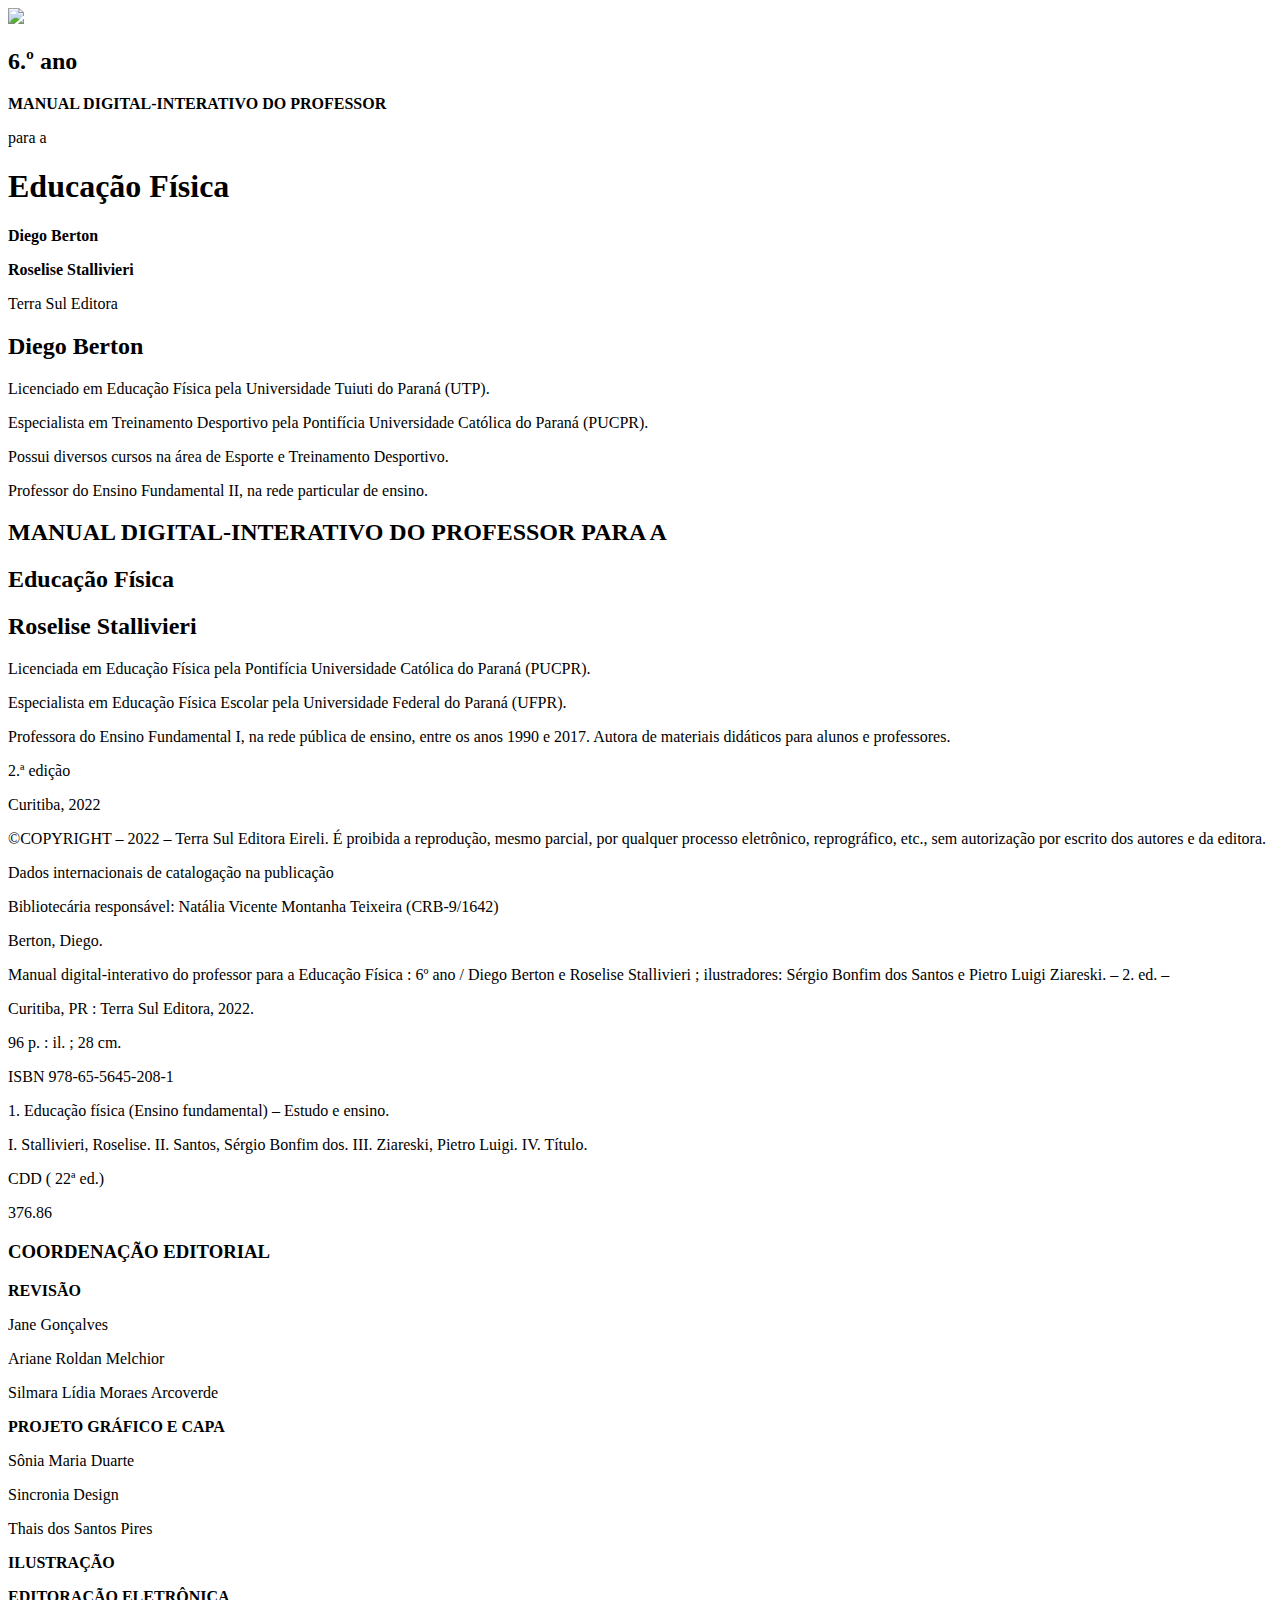
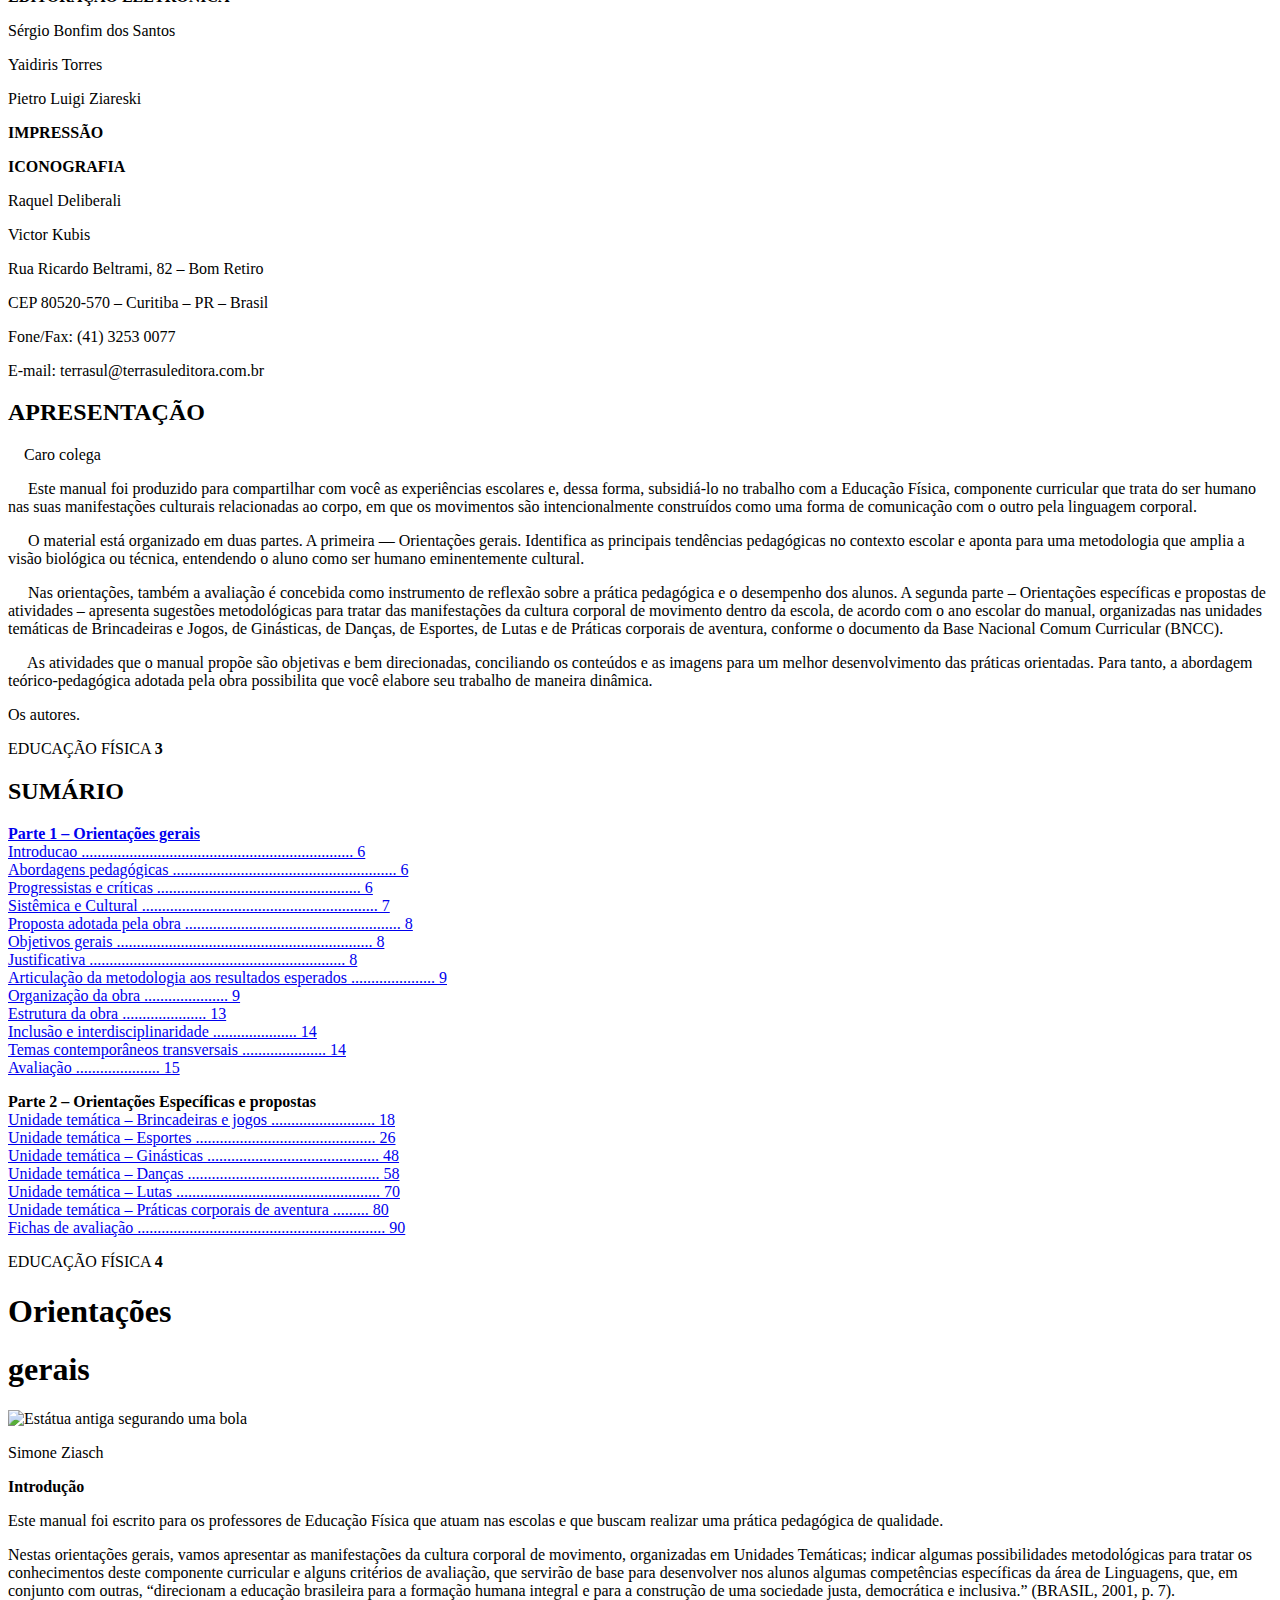
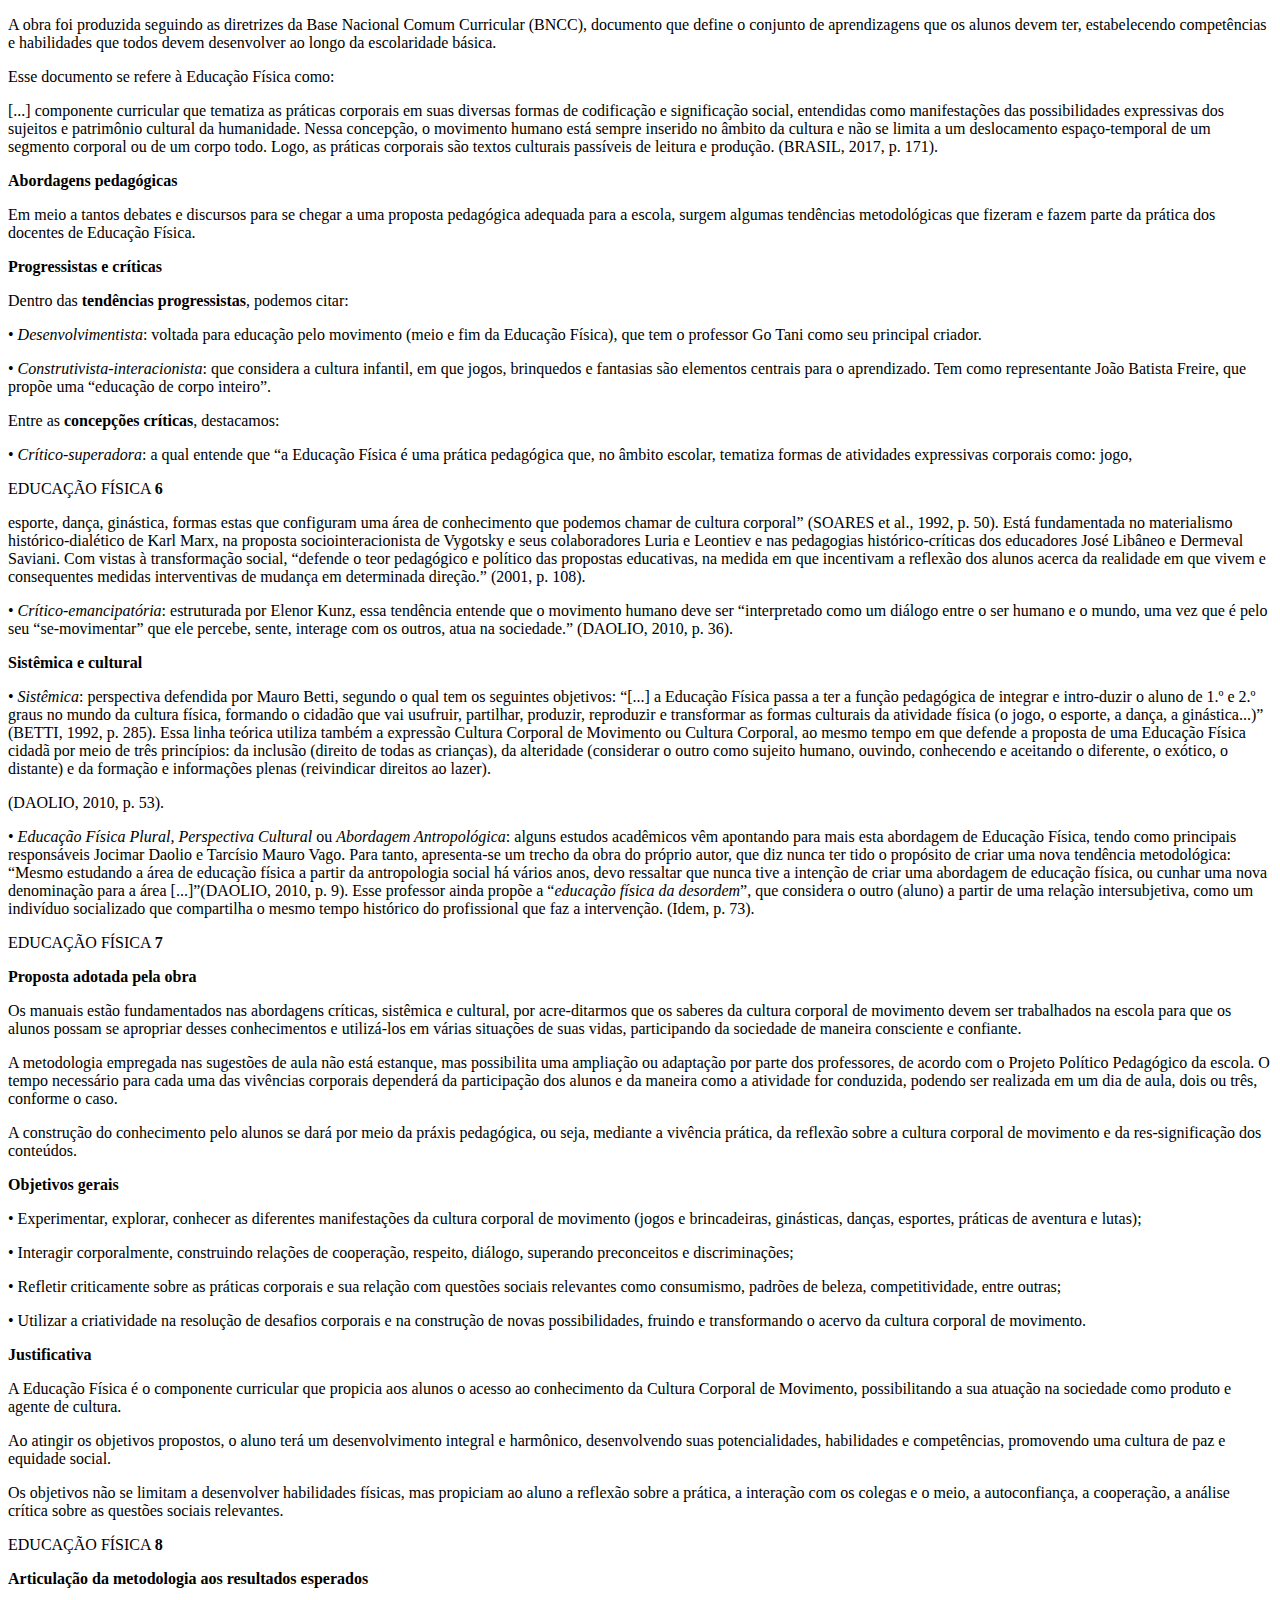
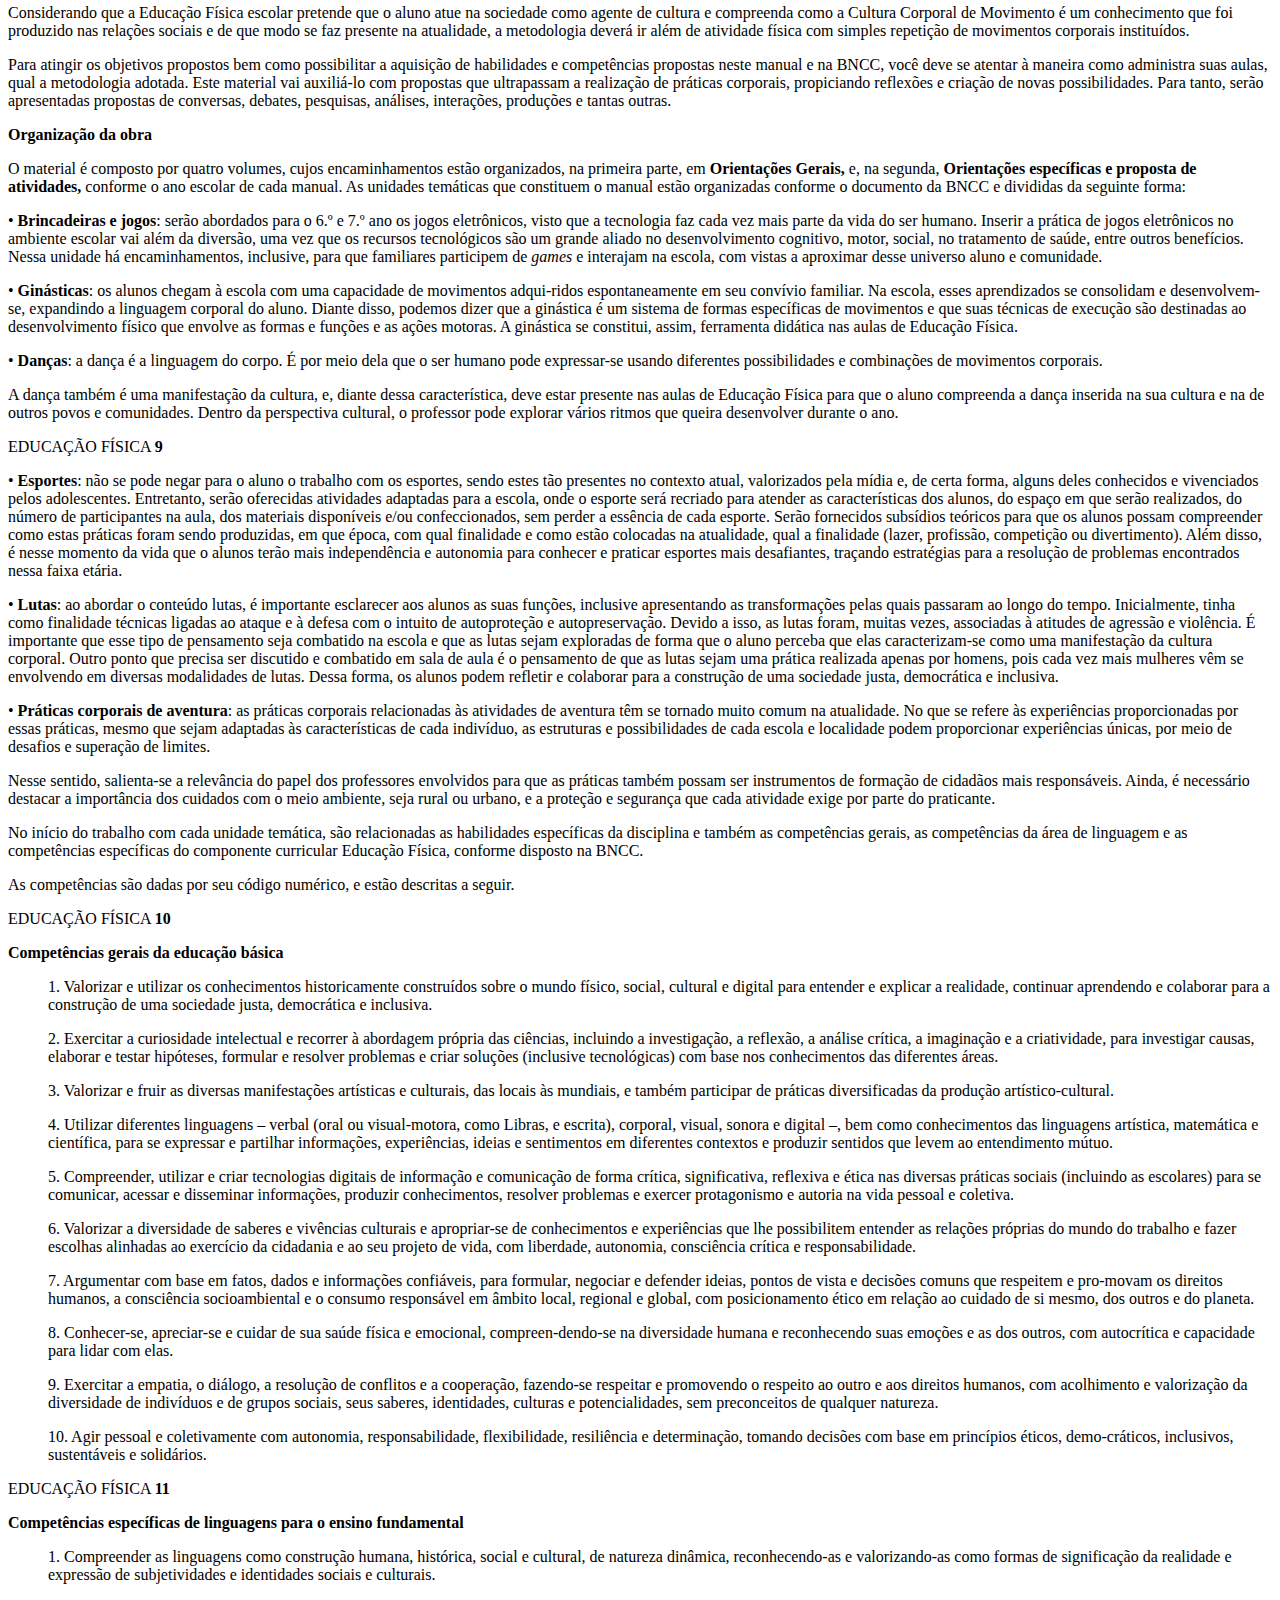
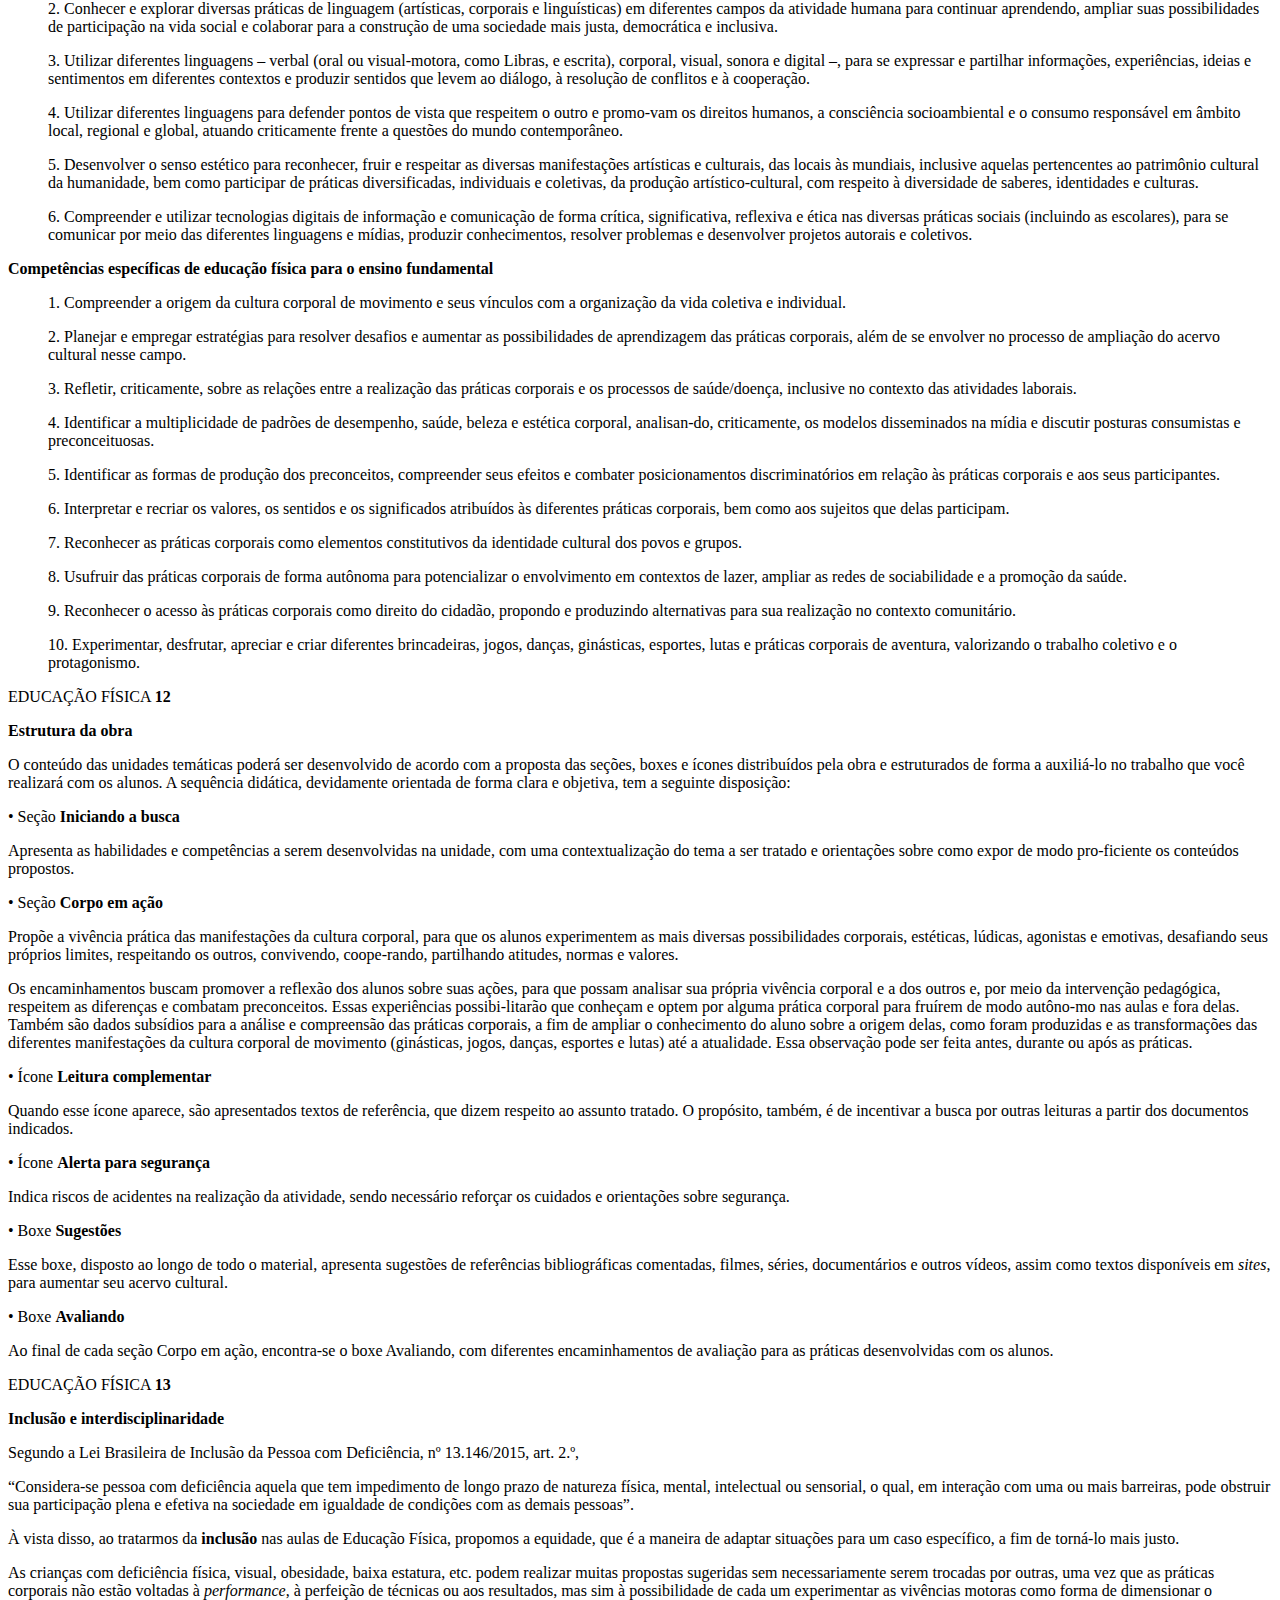
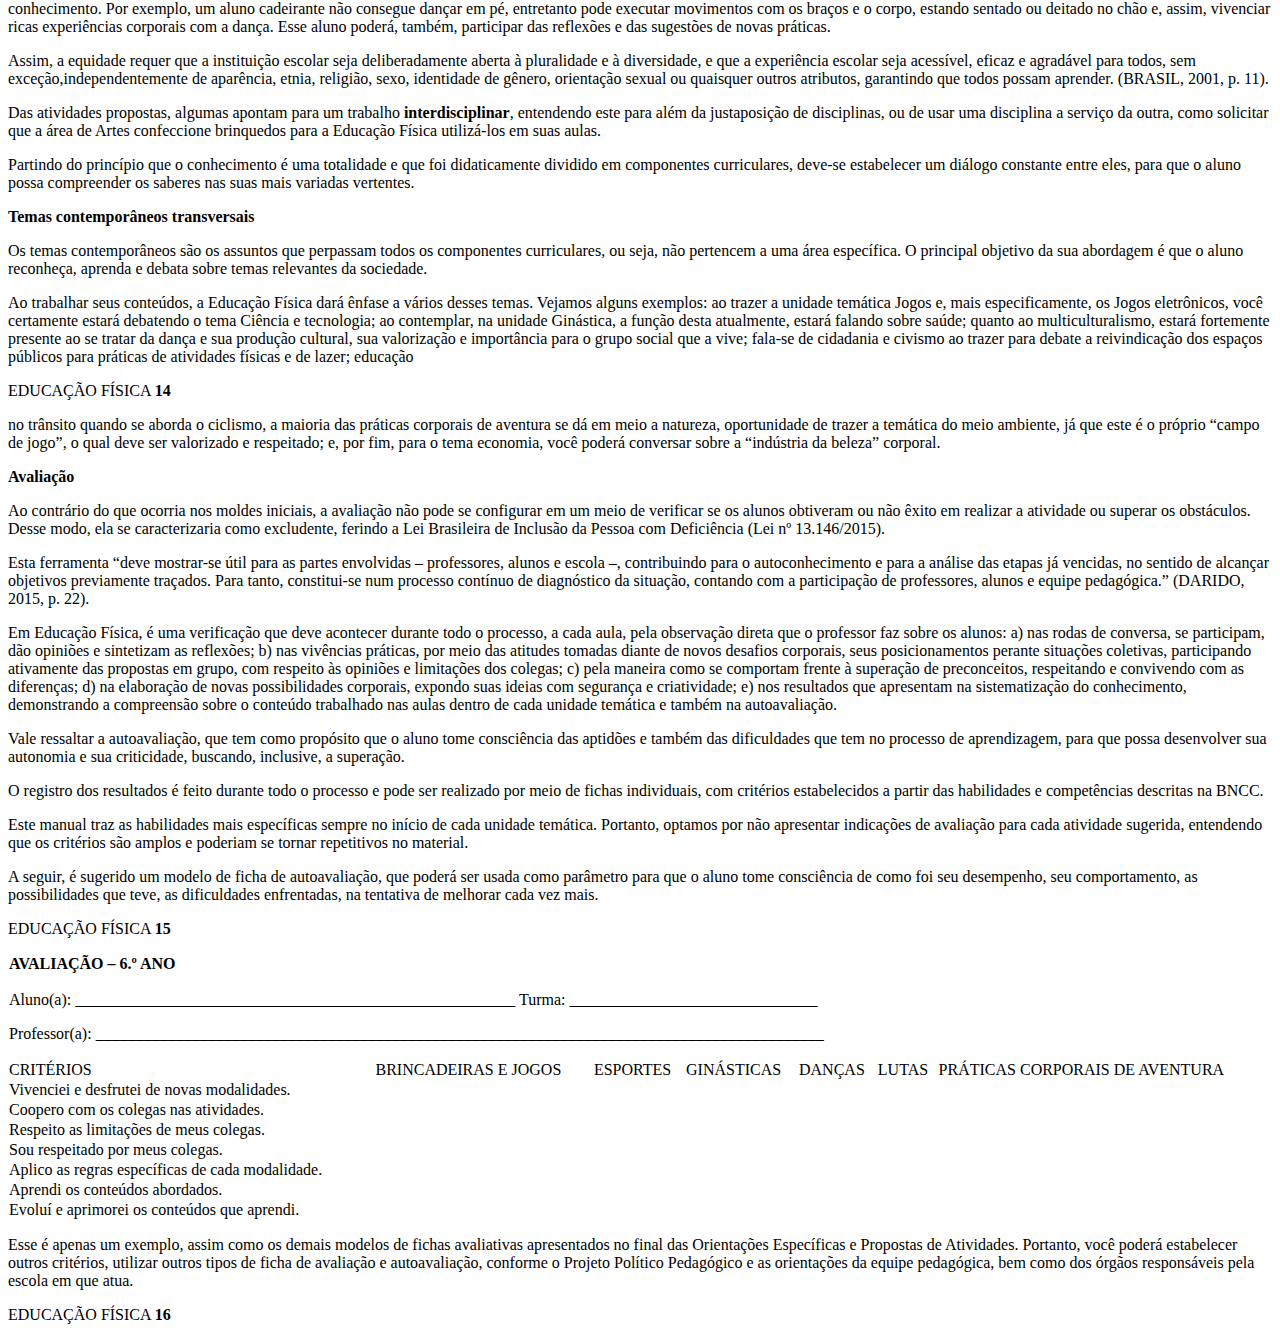
==== index.html @ bfa01793 "Initial commit" ====
<!DOCTYPE html>
<html>

<head>
  <meta charset="UTF-8" />
  <meta name="viewport" content="width=device-width, initial-scale=1.0" />
  <meta http-equiv="Content-Type" content="text/html;charset=utf-8" />
  <link href="../EducacaoFisica6Ano/resources/styles/style.css" rel="stylesheet" type="text/css" />
  <title>Manual do professor para a Educação Física - 6. ano</title>
</head>

<body>
  <main id="calibre_link-0" class="container">
    <section class="center page cover-background--blue">
      <img class="cover" src="../EducacaoFisica6Ano/cover.jpg">
      <h2 title="6.º, **ano**" class="calibre4 right">6.º ano</h2>
      <p class="calibre1">
        <b class="calibre3">MANUAL DIGITAL-INTERATIVO DO PROFESSOR</b>
      </p>
      <p class="calibre1">para a</p>
      <h1 class="calibre1">Educação Física</h1>
      <p class="calibre1"><b class="calibre3">Diego Berton</b></p>
      <p class="calibre1"><b class="calibre3">Roselise Stallivieri</b></p>
      <p class="calibre1">Terra Sul Editora</p>
    </section>
    <section class="center page 1">
      <h2 class="calibre1 title--blue">
        <b class="calibre3">Diego Berton</b>
      </h2>
      <p class="calibre1">
        Licenciado em Educação Física pela Universidade Tuiuti do Paraná
        (UTP).
      </p>
      <p class="calibre1">
        Especialista em Treinamento Desportivo pela Pontifícia Universidade
        Católica do Paraná (PUCPR).
      </p>
      <p class="calibre1">
        Possui diversos cursos na área de Esporte e Treinamento Desportivo.
      </p>
      <p class="calibre1">
        Professor do Ensino Fundamental II, na rede particular de ensino.
      </p>
      <h2 class="calibre1 title--blue">
        <b class="calibre3">MANUAL DIGITAL-INTERATIVO DO PROFESSOR PARA A</b>
      </h2>
      <h2 class="calibre1 title--blue">Educação Física</h2>
      <h2 class="calibre1 title--blue">
        <b class="calibre3">Roselise Stallivieri</b>
      </h2>
      <p class="calibre1">
        Licenciada em Educação Física pela Pontifícia Universidade Católica do
        Paraná (PUCPR).
      </p>
      <p class="calibre1">
        Especialista em Educação Física Escolar pela Universidade Federal do
        Paraná (UFPR).
      </p>
      <p class="calibre1">
        Professora do Ensino Fundamental I, na rede pública de ensino, entre
        os anos 1990 e 2017. Autora de materiais didáticos para alunos e
        professores.
      </p>
      <p class="calibre1">2.ª edição</p>
      <p class="calibre1">Curitiba, 2022</p>
    </section>
    <section class="page 2">
      <div class="center">
        <p class="calibre1">
          <a id="calibre_link-4"></a>©COPYRIGHT &ndash; 2022 &ndash; Terra Sul
          Editora Eireli. É proibida a reprodução, mesmo parcial, por qualquer
          processo eletrônico, reprográfico, etc., sem autorização por escrito
          dos autores e da editora.
        </p>
        <p class="calibre1">
          Dados internacionais de catalogação na publicação
        </p>
        <p class="calibre1">
          Bibliotecária responsável: Natália Vicente Montanha Teixeira
          (CRB-9/1642)
        </p>
      </div>
      <div class="box">
        <p>Berton, Diego.</p>
        <p class="calibre1">
          Manual digital-interativo do professor para a Educação Física : 6º
          ano / Diego Berton e Roselise Stallivieri ; ilustradores: Sérgio
          Bonfim dos Santos e Pietro Luigi Ziareski. &ndash; 2. ed. &ndash;
        </p>
        <p class="calibre1">Curitiba, PR : Terra Sul Editora, 2022.</p>
        <p class="calibre1">96 p. : il. ; 28 cm.</p>
        <p class="calibre1">ISBN 978-65-5645-208-1</p>
        <p class="calibre1">
          1. Educação física (Ensino fundamental) &ndash; Estudo e ensino.
        </p>
        <p class="calibre1">
          I. Stallivieri, Roselise. II. Santos, Sérgio Bonfim dos. III.
          Ziareski, Pietro Luigi. IV. Título.
        </p>
        <p class="calibre1">CDD ( 22ª ed.)</p>
        <p>376.86</p>
      </div>
      <h3 class="titulocaixa">
        <b class="calibre5">COORDENAÇÃO EDITORIAL</b>
      </h3>
      <p class="calibre1"><b class="calibre3">REVISÃO</b></p>
      <p class="calibre1">Jane Gonçalves</p>
      <p class="calibre1">Ariane Roldan Melchior</p>
      <p class="calibre1">Silmara Lídia Moraes Arcoverde</p>
      <p class="calibre1"><b class="calibre3">PROJETO GRÁFICO E CAPA</b></p>
      <p class="calibre1">Sônia Maria Duarte</p>
      <p class="calibre1">Sincronia Design</p>
      <p class="calibre1">Thais dos Santos Pires</p>
      <p class="calibre1"><b class="calibre3">ILUSTRAÇÃO</b></p>
      <p class="calibre1"><b class="calibre3">EDITORAÇÃO ELETRÔNICA</b></p>
      <p class="calibre1">Sérgio Bonfim dos Santos</p>
      <p class="calibre1">Yaidiris Torres</p>
      <p class="calibre1">Pietro Luigi Ziareski</p>
      <p class="calibre1"><b class="calibre3">IMPRESSÃO</b></p>
      <p class="calibre1"><b class="calibre3">ICONOGRAFIA</b></p>
      <p class="calibre1">Raquel Deliberali</p>
      <p class="calibre1">Victor Kubis</p>
      <p class="calibre1">Rua Ricardo Beltrami, 82 &ndash; Bom Retiro</p>
      <p class="calibre1">
        CEP 80520-570 &ndash; Curitiba &ndash; PR &ndash; Brasil
      </p>
      <p class="calibre1">Fone/Fax: (41) 3253 0077</p>
      <p class="calibre1">E-mail: terrasul@terrasuleditora.com.br</p>
    </section>
    <section class="page 3 justify">
      <h2 class="calibre1 title--brown">
        <b class="calibre3">APRESENTAÇÃO</b>
      </h2>
      <p class="calibre1">&emsp;Caro colega</p>
      <p class="calibre1">&emsp;
        Este manual foi produzido para compartilhar com você as experiências
        escolares e, dessa forma, subsidiá-lo no trabalho com a Educação
        Física, componente curricular que trata do ser humano nas suas
        manifestações culturais relacionadas ao corpo, em que os movimentos
        são intencionalmente construídos como uma forma de comunicação com o
        outro pela linguagem corporal.
      </p>
      <p class="calibre1">&emsp;
        O material está organizado em duas partes. A primeira — Orientações
        gerais. Identifica as principais tendências pedagógicas no contexto
        escolar e aponta para uma metodologia que amplia a visão biológica ou
        técnica, entendendo o aluno como ser humano eminentemente cultural.
      </p>
      <p class="calibre1">&emsp;
        Nas orientações, também a avaliação é concebida como instrumento de
        reflexão sobre a prática pedagógica e o desempenho dos alunos. A
        segunda parte &ndash; Orientações específicas e propostas de
        atividades &ndash; apresenta sugestões metodológicas para tratar das
        manifestações da cultura corporal de movimento dentro da escola, de
        acordo com o ano escolar do manual, organizadas nas unidades temáticas
        de Brincadeiras e Jogos, de Ginásticas, de Danças, de Esportes, de
        Lutas e de Práticas corporais de aventura, conforme o documento da
        Base Nacional Comum Curricular (BNCC).
      </p>
      <p class="calibre1">&emsp;
        As atividades que o manual propõe são objetivas e bem direcionadas,
        conciliando os conteúdos e as imagens para um melhor desenvolvimento
        das práticas orientadas. Para tanto, a abordagem teórico-pedagógica
        adotada pela obra possibilita que você elabore seu trabalho de maneira
        dinâmica.
      </p>
      <p class="calibre1 right">Os autores.</p>
      <p class="right">EDUCAÇÃO FÍSICA <b class="calibre3">3</b></p>
    </section>
    <section class="page 4 justify">

      <dl>
        <h2 class="calibre1 title--brown"><b class="calibre3">SUMÁRIO</b></h2>
        <dt>
          <b class="calibre3"> <a href="#orientacoesgerais">Parte 1 &ndash; Orientações gerais</a></b>
        </dt>
        <dt>
          <a class="calibre1 par" href="#introducao">Introducao
            .................................................................... 6</a>
        </dt>
        <dt>
          <a class="calibre1 par" href="#abordagens">Abordagens pedagógicas
            ........................................................ 6</a>
        </dt>
        <dt>
          <a class="calibre1 par" href="#progressistas">Progressistas e críticas
            ................................................... 6</a>
        </dt>
        <dt>
          <a class="calibre1 par" href="#sistemica">Sistêmica e Cultural
            ........................................................... 7</a>
        </dt>
        <dt>
          <a class="calibre1 par" href="#proposta">Proposta adotada pela obra
            ...................................................... 8</a>
        </dt>
        <dt>
          <a class="calibre1 par" href="#objetivos">Objetivos gerais
            ................................................................ 8 </a>
        </dt>
        <dt>
          <a class="calibre1 par" href="justificativa">Justificativa
            ................................................................ 8 </a>
        </dt>
        <dt>
          <a class="calibre1 par" href="#articulacao">Articulação da metodologia aos resultados esperados
            ..................... 9</a>
        </dt>
        <dt>
          <a class="calibre1 par" href="#organizacao">Organização da obra ..................... 9</a>
        </dt>
        <dt>
          <a class="calibre1 par" href="#estrutura">Estrutura da obra ..................... 13</a>
        </dt>
        <dt>
          <a class="calibre1 par" href="#inclusao">Inclusão e interdisciplinaridade ..................... 14</a>
        </dt>
        <dt>
          <a class="calibre1 par" href="#temas">Temas contemporâneos transversais ..................... 14</a>
        </dt>
        <dt>
          <a class="calibre1 par" href="#Avaliação">Avaliação ..................... 15</a>
        </dt>
      </dl>
      <dl>
        <b class="calibre3">Parte 2 &ndash; Orientações Específicas e propostas
        </b>
        <dt>
          <a class="calibre1 par" href="../EducacaoFisica6Ano/content/part2-0-brincadeiras.html">Unidade temática
            &ndash; Brincadeiras e jogos
            .......................... 18</a>
        </dt>
        <dt>
          <a class="calibre1 par" href="../EducacaoFisica6Ano/content/part2-1-esportes.html">Unidade temática &ndash;
            Esportes
            ............................................. 26</a>
        </dt>
        <dt>
          <a class="calibre1 par" href="../EducacaoFisica6Ano/content/part2-2-ginasticas.html">Unidade temática &ndash;
            Ginásticas
            ........................................... 48</a>
        </dt>
        <dt>
          <a class="calibre1 par" href="../EducacaoFisica6Ano/content/part2-3-dancas.html">Unidade temática &ndash;
            Danças
            ................................................ 58</a>
        </dt>
        <dt>
          <a class="calibre1 par" href="../EducacaoFisica6Ano/content/part2-4-lutas.html">Unidade temática &ndash; Lutas
            ................................................... 70</a>
        </dt>
        <dt>
          <a class="calibre1 par" href="../EducacaoFisica6Ano/content/part2-5-aventuras.html">Unidade temática &ndash;
            Práticas corporais de aventura ......... 80</a>
        </dt>
        <dt>
          <a class="calibre1 par" href="../EducacaoFisica6Ano/content/part2-6-avaliacao.html">Fichas de avaliação
            .............................................................. 90</a>
        </dt>
      </dl>

      <p class="calibre1 right">EDUCAÇÃO FÍSICA <b class="calibre3">4</b></p>
    </section>
    <section class="page 5 center" id="orientacoesgerais">
      <h1 class="calibre1"><b class="calibre3">Orientações</b></h1>
      <h1 class="calibre1"><b class="calibre3">gerais</b></h1>
      <p class="calibre1">
        <img src="../EducacaoFisica6Ano/resources/images/000153.png" alt="Estátua antiga segurando uma bola"
          class="calibre2" />
      </p>
      <p class="calibre1">Simone Ziasch</p>
    </section>
    <section class="page 6">
      <p class="calibre4 title--brown--gradient">
        <b class="calibre3" id="introducao">Introdução</b>
      </p>
      <p class="calibre1">
        Este manual foi escrito para os professores de Educação Física que
        atuam nas escolas e que buscam realizar uma prática pedagógica de
        qualidade.
      </p>
      <p class="calibre1">
        Nestas orientações gerais, vamos apresentar as manifestações da
        cultura corporal de movimento, organizadas em Unidades Temáticas;
        indicar algumas possibilidades metodológicas para tratar os
        conhecimentos deste componente curricular e alguns critérios de
        avaliação, que servirão de base para desenvolver nos alunos algumas
        competências específicas da área de Linguagens, que, em conjunto com
        outras, “direcionam a educação brasileira para a formação humana
        integral e para a construção de uma sociedade justa, democrática e
        inclusiva.” (BRASIL, 2001, p. 7).
      </p>
      <p class="calibre1">
        A obra foi produzida seguindo as diretrizes da<b class="calibre3"> </b>Base Nacional Comum Curricular (BNCC),
        documento que define o
        conjunto de aprendizagens que os alunos devem ter, estabelecendo
        competências e habilidades que todos devem desenvolver ao longo da
        escolaridade básica.
      </p>
      <p class="calibre1">Esse documento se refere à Educação Física como:</p>
      <p class="calibre1">
        [...] componente curricular que tematiza as práticas corporais em suas
        diversas formas de codificação e significação social, entendidas como
        manifestações das possibilidades expressivas dos sujeitos e patrimônio
        cultural da humanidade. Nessa concepção, o movimento humano está
        sempre inserido no âmbito da cultura e não se limita a um deslocamento
        espaço-temporal de um segmento corporal ou de um corpo todo. Logo, as
        práticas corporais são textos culturais passíveis de leitura e
        produção. (BRASIL, 2017, p. 171).
      </p>
    </section>
    <section id="abordagens">
      <p class="calibre4 title--brown--gradient">
        <b class="calibre3">Abordagens pedagógicas</b>
      </p>
      <p class="calibre1">
        Em meio a tantos debates e discursos para se chegar a uma proposta
        pedagógica adequada para a escola, surgem algumas tendências
        metodológicas que fizeram e fazem parte da prática dos docentes de
        Educação Física.
      </p>
      <p class="calibre1 title--brown">
        <b class="calibre3" id="progrssistas">Progressistas e críticas</b>
      </p>
      <p class="calibre1">
        Dentro das <b class="calibre3">tendências</b>
        <b class="calibre3">progressistas</b>, podemos citar:
      </p>
      <p class="calibre1"><b class="calibre3"> </b></p>
      <p class="calibre1">
        • <i class="italico">Desenvolvimentista</i>: voltada para educação
        pelo movimento (meio e fim da Educação Física), que tem o professor Go
        Tani como seu principal criador.
      </p>
      <p class="calibre1"><b class="calibre3"> </b></p>
      <p class="calibre1">
        • <i class="italico">Construtivista-interacionista</i>: que considera
        a cultura infantil, em que jogos, brinquedos e fantasias são elementos
        centrais para o aprendizado. Tem como representante João Batista
        Freire, que propõe uma “educação de corpo inteiro”.
      </p>
      <p class="calibre1">
        Entre as <b class="calibre3">concepções críticas</b>, destacamos:
      </p>
      <p class="calibre1"><b class="calibre3"> </b></p>
      <p class="calibre1">
        • <i class="italico">Crítico-superadora</i>: a qual entende que “a
        Educação Física é uma prática pedagógica que, no âmbito escolar,
        tematiza formas de atividades expressivas corporais como: jogo,
      </p>
      <p class="calibre1 right">EDUCAÇÃO FÍSICA <b class="calibre3">6</b></p>
    </section>
    <section class="page 7">
      <p class="calibre1">
        esporte, dança, ginástica, formas estas que configuram uma área de
        conhecimento que podemos chamar de cultura corporal” (SOARES et al.,
        1992, p. 50). Está fundamentada no materialismo histórico-dialético de
        Karl Marx, na proposta sociointeracionista de Vygotsky e seus
        colaboradores Luria e Leontiev e nas pedagogias histórico-críticas dos
        educadores José Libâneo e Dermeval Saviani. Com vistas à transformação
        social, “defende o teor pedagógico e político das propostas educativas, na
        medida em que incentivam a reflexão dos alunos acerca da realidade em
        que vivem e consequentes medidas interventivas de mudança em
        determinada direção.” (2001, p. 108).
      </p>
      <p class="calibre1"><b class="calibre3"> </b></p>
      <p class="calibre1">
        • <i class="italico">Crítico-emancipatória</i>: estruturada por
        Elenor Kunz, essa tendência entende que o movimento humano deve ser
        “interpretado como um diálogo entre o ser humano e o mundo, uma vez
        que é pelo seu “se-movimentar” que ele percebe, sente, interage com os
        outros, atua na sociedade.” (DAOLIO, 2010, p. 36).
      </p>
      <p class="calibre1 title--brown" id="sistemica">
        <b class="calibre3">Sistêmica e cultural</b>
      </p>
      <p class="calibre1">
        • <i class="italico">Sistêmica</i>: perspectiva defendida por Mauro
        Betti, segundo o qual tem os seguintes objetivos: “[...] a Educação
        Física passa a ter a função pedagógica de integrar e intro-duzir o
        aluno de 1.º e 2.º graus no mundo da cultura física, formando o
        cidadão que vai usufruir, partilhar, produzir, reproduzir e
        transformar as formas culturais da atividade física (o jogo, o
        esporte, a dança, a ginástica...)” (BETTI, 1992, p. 285). Essa linha
        teórica utiliza também a expressão Cultura Corporal de Movimento ou
        Cultura Corporal, ao mesmo tempo em que defende a proposta de uma
        Educação Física cidadã por meio de três princípios: da inclusão
        (direito de todas as crianças), da alteridade (considerar o outro como
        sujeito humano, ouvindo, conhecendo e aceitando o diferente, o
        exótico, o distante) e da formação e informações plenas (reivindicar
        direitos ao lazer).
      </p>
      <p class="calibre1">(DAOLIO, 2010, p. 53).</p>
      <p class="calibre1"><b class="calibre3"> </b></p>
      <p class="calibre1">
        •
        <i class="italico">Educação Física Plural, Perspectiva Cultural</i>
        ou <i class="italico">Abordagem Antropológica</i>: alguns estudos
        acadêmicos vêm apontando para mais esta abordagem de Educação Física,
        tendo como principais responsáveis Jocimar Daolio e Tarcísio Mauro
        Vago. Para tanto, apresenta-se um trecho da obra do próprio autor, que
        diz nunca ter tido o propósito de criar uma nova tendência
        metodológica: “Mesmo estudando a área de educação física a partir da
        antropologia social há vários anos, devo ressaltar que nunca tive a
        intenção de criar uma abordagem de educação física, ou cunhar uma nova
        denominação para a área [...]”(DAOLIO, 2010, p. 9). Esse professor
        ainda propõe a “<i class="italico">educação física da</i>
        <i class="italico">desordem</i>”, que considera o outro (aluno) a
        partir de uma relação intersubjetiva, como um indivíduo socializado
        que compartilha o mesmo tempo histórico do profissional que faz a
        intervenção. (Idem, p. 73).
      </p>
      <p class="calibre1 right">EDUCAÇÃO FÍSICA <b class="calibre3">7</b></p>
    </section>
    <section class="page 8" id="proposta">
      <p class="calibre1">
        <b class="calibre4 title--brown--gradient">Proposta adotada pela obra</b>
      </p>
      <p class="calibre1">
        Os manuais estão fundamentados nas abordagens críticas, sistêmica e
        cultural, por acre-ditarmos que os saberes da cultura corporal de
        movimento devem ser trabalhados na escola para que os alunos possam se
        apropriar desses conhecimentos e utilizá-los em várias situações de
        suas vidas, participando da sociedade de maneira consciente e
        confiante.
      </p>
      <p class="calibre1">
        A metodologia empregada nas sugestões de aula não está estanque, mas
        possibilita uma ampliação ou adaptação por parte dos professores, de
        acordo com o Projeto Político Pedagógico da escola. O tempo necessário
        para cada uma das vivências corporais dependerá da participação dos
        alunos e da maneira como a atividade for conduzida, podendo ser
        realizada em um dia de aula, dois ou três, conforme o caso.
      </p>
      <p class="calibre1">
        A construção do conhecimento pelo alunos se dará por meio da práxis
        pedagógica, ou seja, mediante a vivência prática, da reflexão sobre a
        cultura corporal de movimento e da res-significação dos conteúdos.
      </p>
      <p class="calibre4 title--brown--gradient" id="propostas">
        <b class="calibre3">Objetivos gerais</b>
      </p>
      <p class="calibre1"><b class="calibre3"> </b></p>
      <p class="calibre1">
        • Experimentar, explorar, conhecer as diferentes manifestações da
        cultura corporal de movimento (jogos e brincadeiras, ginásticas,
        danças, esportes, práticas de aventura e lutas);
      </p>
      <p class="calibre1">
        • Interagir corporalmente, construindo relações de cooperação,
        respeito, diálogo, superando preconceitos e discriminações;
      </p>
      <p class="calibre1">
        • Refletir criticamente sobre as práticas corporais e sua relação com
        questões sociais relevantes como consumismo, padrões de beleza,
        competitividade, entre outras;
      </p>
      <p class="calibre1">
        • Utilizar a criatividade na resolução de desafios corporais e na
        construção de novas possibilidades, fruindo e transformando o acervo
        da cultura corporal de movimento.
      </p>
      <p class="calibre4 title--brown--gradient" id="justificativa">
        <b class="calibre3">Justificativa</b>
      </p>
      <p class="calibre1">
        A Educação Física é o componente curricular que propicia aos alunos o
        acesso ao conhecimento da Cultura Corporal de Movimento,
        possibilitando a sua atuação na sociedade como produto e agente de
        cultura.
      </p>
      <p class="calibre1">
        Ao atingir os objetivos propostos, o aluno terá um desenvolvimento
        integral e harmônico, desenvolvendo suas potencialidades, habilidades
        e competências, promovendo uma cultura de paz e equidade social.
      </p>
      <p class="calibre1">
        Os objetivos não se limitam a desenvolver habilidades físicas, mas
        propiciam ao aluno a reflexão sobre a prática, a interação com os
        colegas e o meio, a autoconfiança, a cooperação, a análise crítica
        sobre as questões sociais relevantes.
      </p>
      <p class="calibre1 right">EDUCAÇÃO FÍSICA <b class="calibre3">8</b></p>
    </section>
    <section class="page 9" id="articulacao">
      <p class="calibre4 title--brown--gradient">
        <b class="calibre3">
          Articulação da metodologia aos resultados esperados</b>
      </p>
      <p class="calibre1">
        Considerando que a Educação Física escolar pretende que o aluno atue
        na sociedade como agente de cultura e compreenda como a Cultura
        Corporal de Movimento é um conhecimento que foi produzido nas relações
        sociais e de que modo se faz presente na atualidade, a metodologia
        deverá ir além de atividade física com simples repetição de movimentos
        corporais instituídos.
      </p>
      <p class="calibre1">
        Para atingir os objetivos propostos bem como possibilitar a aquisição
        de habilidades e competências propostas neste manual e na BNCC, você
        deve se atentar à maneira como administra suas aulas, qual a
        metodologia adotada. Este material vai auxiliá-lo com propostas que
        ultrapassam a realização de práticas corporais, propiciando reflexões
        e criação de novas possibilidades. Para tanto, serão apresentadas
        propostas de conversas, debates, pesquisas, análises, interações,
        produções e tantas outras.
      </p>
      <p class="calibre4 title--brown--gradient" id="organizacao">
        <b class="calibre3">Organização da obra</b>
      </p>
      <p class="calibre1">
        O material é composto por quatro volumes, cujos encaminhamentos estão
        organizados, na primeira parte, em
        <b class="calibre3">Orientações Gerais, </b>e, na segunda,
        <b class="calibre3">Orientações específicas e proposta</b>
        <b class="calibre3">de atividades, </b>conforme o ano escolar de cada
        manual. As unidades temáticas que constituem o manual estão
        organizadas conforme o documento da BNCC e divididas da seguinte
        forma:
      </p>
      <p class="calibre1"><b class="calibre3"> </b></p>
      <p class="calibre1">
        • <b class="calibre3">Brincadeiras e jogos</b>: serão abordados para o
        6.º e 7.º ano os jogos eletrônicos, visto que a tecnologia faz cada
        vez mais parte da vida do ser humano. Inserir a prática de jogos
        eletrônicos no ambiente escolar vai além da diversão, uma vez que os
        recursos tecnológicos são um grande aliado no desenvolvimento
        cognitivo, motor, social, no tratamento de saúde, entre outros
        benefícios. Nessa unidade há encaminhamentos, inclusive, para que
        familiares participem de <i class="italico">games</i> e interajam na
        escola, com vistas a aproximar desse universo aluno e comunidade.
      </p>
      <p class="calibre1"><b class="calibre3"> </b></p>
      <p class="calibre1">
        • <b class="calibre3">Ginásticas</b>: os alunos chegam à escola com
        uma capacidade de movimentos adqui-ridos espontaneamente em seu
        convívio familiar. Na escola, esses aprendizados se consolidam e
        desenvolvem-se, expandindo a linguagem corporal do aluno. Diante
        disso, podemos dizer que a ginástica é um sistema de formas
        específicas de movimentos e que suas técnicas de execução são
        destinadas ao desenvolvimento físico que envolve as formas e funções e
        as ações motoras. A ginástica se constitui, assim, ferramenta didática
        nas aulas de Educação Física.
      </p>
      <p class="calibre1"><b class="calibre3"> </b></p>
      <p class="calibre1">
        • <b class="calibre3">Danças</b>: a dança é a linguagem do corpo. É
        por meio dela que o ser humano pode expressar-se usando diferentes
        possibilidades e combinações de movimentos corporais.
      </p>
      <p class="calibre1">
        A dança também é uma manifestação da cultura, e, diante dessa
        característica, deve estar presente nas aulas de Educação Física para
        que o aluno compreenda a dança inserida na sua cultura e na de outros
        povos e comunidades. Dentro da perspectiva cultural, o professor pode
        explorar vários ritmos que queira desenvolver durante o ano.
      </p>
      <p class="calibre1 right">EDUCAÇÃO FÍSICA <b class="calibre3">9</b></p>
    </section>
    <section class="page 10">
      <p class="calibre1">
        • <b class="calibre3">Esportes</b>: não se pode negar para o aluno o
        trabalho com os esportes, sendo estes tão presentes no contexto atual,
        valorizados pela mídia e, de certa forma, alguns deles conhecidos e
        vivenciados pelos adolescentes. Entretanto, serão oferecidas
        atividades adaptadas para a escola, onde o esporte será recriado para
        atender as características dos alunos, do espaço em que serão
        realizados, do número de participantes na aula, dos materiais
        disponíveis e/ou confeccionados, sem perder a essência de cada
        esporte. Serão fornecidos subsídios teóricos para que os alunos possam
        compreender como estas práticas foram sendo produzidas, em que época,
        com qual finalidade e como estão colocadas na atualidade, qual a
        finalidade (lazer, profissão, competição ou divertimento). Além disso,
        é nesse momento da vida que o alunos terão mais independência e
        autonomia para conhecer e praticar esportes mais desafiantes, traçando
        estratégias para a resolução de problemas encontrados nessa faixa
        etária.
      </p>
      <p class="calibre1"><b class="calibre3"> </b></p>
      <p class="calibre1">
        • <b class="calibre3">Lutas</b>: ao abordar o conteúdo lutas, é
        importante esclarecer aos alunos as suas funções, inclusive
        apresentando as transformações pelas quais passaram ao longo do tempo.
        Inicialmente, tinha como finalidade técnicas ligadas ao ataque e à
        defesa com o intuito de autoproteção e autopreservação. Devido a isso,
        as lutas foram, muitas vezes, associadas à atitudes de agressão e
        violência. É importante que esse tipo de pensamento seja combatido na
        escola e que as lutas sejam exploradas de forma que o aluno perceba
        que elas caracterizam-se como uma manifestação da cultura corporal.
        Outro ponto que precisa ser discutido e combatido em sala de aula é o
        pensamento de que as lutas sejam uma prática realizada apenas por
        homens, pois cada vez mais mulheres vêm se envolvendo em diversas
        modalidades de lutas. Dessa forma, os alunos podem refletir e
        colaborar para a construção de uma sociedade justa, democrática e
        inclusiva.
      </p>
      <p class="calibre1"><b class="calibre3"> </b></p>
      <p class="calibre1">
        • <b class="calibre3">Práticas corporais de aventura</b>: as práticas
        corporais relacionadas às atividades de aventura têm se tornado muito
        comum na atualidade. No que se refere às experiências proporcionadas
        por essas práticas, mesmo que sejam adaptadas às características de
        cada indivíduo, as estruturas e possibilidades de cada escola e
        localidade podem proporcionar experiências únicas, por meio de
        desafios e superação de limites.
      </p>
      <p class="calibre1">
        Nesse sentido, salienta-se a relevância do papel dos professores
        envolvidos para que as práticas também possam ser instrumentos de
        formação de cidadãos mais responsáveis. Ainda, é necessário destacar a
        importância dos cuidados com o meio ambiente, seja rural ou urbano, e
        a proteção e segurança que cada atividade exige por parte do
        praticante.
      </p>
      <p class="calibre1">
        No início do trabalho com cada unidade temática, são relacionadas as
        habilidades específicas da disciplina e também as competências gerais,
        as competências da área de linguagem e as competências específicas do
        componente curricular Educação Física, conforme disposto na BNCC.
      </p>
      <p class="calibre1">
        As competências são dadas por seu código numérico, e estão descritas a
        seguir.
      </p>
      <p class="calibre1 right">EDUCAÇÃO FÍSICA <b class="calibre3">10</b></p>
    </section>
    <section class="page 11">
      <div class="background--blue">
        <p class="calibre1 title--blue" id="competencias">
          <b class="calibre3">Competências gerais da educação básica</b>
        </p>
        <ol>
          <p class="calibre1">
            1. Valorizar e utilizar os conhecimentos historicamente
            construídos sobre o mundo físico, social, cultural e digital para
            entender e explicar a realidade, continuar aprendendo e colaborar
            para a construção de uma sociedade justa, democrática e inclusiva.
          </p>
          <p class="calibre1">
            2. Exercitar a curiosidade intelectual e recorrer à abordagem
            própria das ciências, incluindo a investigação, a reflexão, a
            análise crítica, a imaginação e a criatividade, para investigar
            causas, elaborar e testar hipóteses, formular e resolver problemas
            e criar soluções (inclusive tecnológicas) com base nos
            conhecimentos das diferentes áreas.
          </p>
          <p class="calibre1">
            3. Valorizar e fruir as diversas manifestações artísticas e
            culturais, das locais às mundiais, e também participar de práticas
            diversificadas da produção artístico-cultural.
          </p>
          <p class="calibre1">
            4. Utilizar diferentes linguagens &ndash; verbal (oral ou
            visual-motora, como Libras, e escrita), corporal, visual, sonora e
            digital &ndash;, bem como conhecimentos das linguagens artística,
            matemática e científica, para se expressar e partilhar
            informações, experiências, ideias e sentimentos em diferentes
            contextos e produzir sentidos que levem ao entendimento mútuo.
          </p>
          <p class="calibre1">
            5. Compreender, utilizar e criar tecnologias digitais de
            informação e comunicação de forma crítica, significativa,
            reflexiva e ética nas diversas práticas sociais (incluindo as
            escolares) para se comunicar, acessar e disseminar informações,
            produzir conhecimentos, resolver problemas e exercer protagonismo
            e autoria na vida pessoal e coletiva.
          </p>
          <p class="calibre1">
            6. Valorizar a diversidade de saberes e vivências culturais e
            apropriar-se de conhecimentos e experiências que lhe possibilitem
            entender as relações próprias do mundo do trabalho e fazer
            escolhas alinhadas ao exercício da cidadania e ao seu projeto de
            vida, com liberdade, autonomia, consciência crítica e
            responsabilidade.
          </p>
          <p class="calibre1">
            7. Argumentar com base em fatos, dados e informações confiáveis,
            para formular, negociar e defender ideias, pontos de vista e
            decisões comuns que respeitem e pro-movam os direitos humanos, a
            consciência socioambiental e o consumo responsável em âmbito
            local, regional e global, com posicionamento ético em relação ao
            cuidado de si mesmo, dos outros e do planeta.
          </p>
          <p class="calibre1">
            8. Conhecer-se, apreciar-se e cuidar de sua saúde física e
            emocional, compreen-dendo-se na diversidade humana e reconhecendo
            suas emoções e as dos outros, com autocrítica e capacidade para
            lidar com elas.
          </p>
          <p class="calibre1">
            9. Exercitar a empatia, o diálogo, a resolução de conflitos e a
            cooperação, fazendo-se respeitar e promovendo o respeito ao outro
            e aos direitos humanos, com acolhimento e valorização da
            diversidade de indivíduos e de grupos sociais, seus saberes,
            identidades, culturas e potencialidades, sem preconceitos de
            qualquer natureza.
          </p>
          <p class="calibre1">
            10. Agir pessoal e coletivamente com autonomia, responsabilidade,
            flexibilidade, resiliência e determinação, tomando decisões com
            base em princípios éticos, demo-cráticos, inclusivos, sustentáveis
            e solidários.
          </p>
        </ol>
      </div>
      <p class="calibre1 right">EDUCAÇÃO FÍSICA <b class="calibre3">11</b></p>
    </section>
    <section class="page 12">
      <div class="background--blue">
        <p class="calibre1 title--blue">
          <b class="calibre3">Competências específicas de linguagens para o ensino
            fundamental</b>
        </p>
        <ol>
          <p class="calibre1">
            1. Compreender as linguagens como construção humana, histórica,
            social e cultural, de natureza dinâmica, reconhecendo-as e
            valorizando-as como formas de significação da realidade e
            expressão de subjetividades e identidades sociais e culturais.
          </p>
          <p class="calibre1">
            2. Conhecer e explorar diversas práticas de linguagem (artísticas,
            corporais e linguísticas) em diferentes campos da atividade humana
            para continuar aprendendo, ampliar suas possibilidades de
            participação na vida social e colaborar para a construção de uma
            sociedade mais justa, democrática e inclusiva.
          </p>
          <p class="calibre1">
            3. Utilizar diferentes linguagens &ndash; verbal (oral ou
            visual-motora, como Libras, e escrita), corporal, visual, sonora e
            digital &ndash;, para se expressar e partilhar informações,
            experiências, ideias e sentimentos em diferentes contextos e
            produzir sentidos que levem ao diálogo, à resolução de conflitos e
            à cooperação.
          </p>
          <p class="calibre1">
            4. Utilizar diferentes linguagens para defender pontos de vista
            que respeitem o outro e promo-vam os direitos humanos, a
            consciência socioambiental e o consumo responsável em âmbito
            local, regional e global, atuando criticamente frente a questões
            do mundo contemporâneo.
          </p>
          <p class="calibre1">
            5. Desenvolver o senso estético para reconhecer, fruir e respeitar
            as diversas manifestações artísticas e culturais, das locais às
            mundiais, inclusive aquelas pertencentes ao patrimônio cultural da
            humanidade, bem como participar de práticas diversificadas,
            individuais e coletivas, da produção artístico-cultural, com
            respeito à diversidade de saberes, identidades e culturas.
          </p>
          <p class="calibre1">
            6. Compreender e utilizar tecnologias digitais de informação e
            comunicação de forma crítica, significativa, reflexiva e ética nas
            diversas práticas sociais (incluindo as escolares), para se
            comunicar por meio das diferentes linguagens e mídias, produzir
            conhecimentos, resolver problemas e desenvolver projetos autorais
            e coletivos.
          </p>
        </ol>
      </div>
      <div class="background--blue">
        <p class="calibre1 title--blue">
          <b class="calibre3">Competências específicas de educação física para o ensino
            fundamental</b>
        </p>
        <ol>
          <p class="calibre1">
            1. Compreender a origem da cultura corporal de movimento e seus
            vínculos com a organização da vida coletiva e individual.
          </p>
          <p class="calibre1">
            2. Planejar e empregar estratégias para resolver desafios e
            aumentar as possibilidades de aprendizagem das práticas corporais,
            além de se envolver no processo de ampliação do acervo cultural
            nesse campo.
          </p>
          <p class="calibre1">
            3. Refletir, criticamente, sobre as relações entre a realização
            das práticas corporais e os processos de saúde/doença, inclusive
            no contexto das atividades laborais.
          </p>
          <p class="calibre1">
            4. Identificar a multiplicidade de padrões de desempenho, saúde,
            beleza e estética corporal, analisan-do, criticamente, os modelos
            disseminados na mídia e discutir posturas consumistas e
            preconceituosas.
          </p>
          <p class="calibre1">
            5. Identificar as formas de produção dos preconceitos, compreender
            seus efeitos e combater posicionamentos discriminatórios em
            relação às práticas corporais e aos seus participantes.
          </p>
          <p class="calibre1">
            6. Interpretar e recriar os valores, os sentidos e os significados
            atribuídos às diferentes práticas corporais, bem como aos sujeitos
            que delas participam.
          </p>
          <p class="calibre1">
            7. Reconhecer as práticas corporais como elementos constitutivos
            da identidade cultural dos povos e grupos.
          </p>
          <p class="calibre1">
            8. Usufruir das práticas corporais de forma autônoma para
            potencializar o envolvimento em contextos de lazer, ampliar as
            redes de sociabilidade e a promoção da saúde.
          </p>
          <p class="calibre1">
            9. Reconhecer o acesso às práticas corporais como direito do
            cidadão, propondo e produzindo alternativas para sua realização no
            contexto comunitário.
          </p>
          <p class="calibre1">
            10. Experimentar, desfrutar, apreciar e criar diferentes
            brincadeiras, jogos, danças, ginásticas, esportes, lutas e
            práticas corporais de aventura, valorizando o trabalho coletivo e
            o protagonismo.
          </p>
        </ol>
      </div>
      <p class="calibre1 right">EDUCAÇÃO FÍSICA <b class="calibre3">12</b></p>
    </section>
    <section class="page 13">
      <p class="calibre4 title--brown--gradient">
        <b class="calibre3">Estrutura da obra</b>
      </p>
      <p class="calibre1">
        O conteúdo das unidades temáticas poderá ser desenvolvido de acordo
        com a proposta das seções, boxes e ícones distribuídos pela obra e
        estruturados de forma a auxiliá-lo no trabalho que você realizará com
        os alunos. A sequência didática, devidamente orientada de forma clara
        e objetiva, tem a seguinte disposição:
      </p>
      <p class="calibre1"><b class="calibre3"> </b></p>
      <p class="calibre1">
        • Seção <b class="calibre3">Iniciando a busca</b>
      </p>
      <p class="calibre1">
        Apresenta as habilidades e competências a serem desenvolvidas na
        unidade, com uma contextualização do tema a ser tratado e orientações
        sobre como expor de modo pro-ficiente os conteúdos propostos.
      </p>
      <p class="calibre1"><b class="calibre3"> </b></p>
      <p class="calibre1">• Seção <b class="calibre3">Corpo em ação</b></p>
      <p class="calibre1">
        Propõe a vivência prática das manifestações da cultura corporal, para
        que os alunos experimentem as mais diversas possibilidades corporais,
        estéticas, lúdicas, agonistas e emotivas, desafiando seus próprios
        limites, respeitando os outros, convivendo, coope-rando, partilhando
        atitudes, normas e valores.
      </p>
      <p class="calibre1">
        Os encaminhamentos buscam promover a reflexão dos alunos sobre suas
        ações, para que possam analisar sua própria vivência corporal e a dos
        outros e, por meio da intervenção pedagógica, respeitem as diferenças
        e combatam preconceitos. Essas experiências possibi-litarão que
        conheçam e optem por alguma prática corporal para fruírem de modo
        autôno-mo nas aulas e fora delas. Também são dados subsídios para a
        análise e compreensão das práticas corporais, a fim de ampliar o
        conhecimento do aluno sobre a origem delas, como foram produzidas e as
        transformações das diferentes manifestações da cultura corporal de
        movimento (ginásticas, jogos, danças, esportes e lutas) até a
        atualidade. Essa observação pode ser feita antes, durante ou após as
        práticas.
      </p>
      <p class="calibre1">
        •<b class="calibre3"> </b>Ícone
        <b class="calibre3">Leitura complementar</b>
      </p>
      <p class="calibre1">
        Quando esse ícone aparece, são apresentados textos de referência, que
        dizem respeito ao assunto tratado. O propósito, também, é de
        incentivar a busca por outras leituras a partir dos documentos
        indicados.
      </p>
      <p class="calibre1"><b class="calibre3"> </b></p>
      <p class="calibre1">
        • Ícone <b class="calibre3">Alerta para segurança</b>
      </p>
      <p class="calibre1">
        Indica riscos de acidentes na realização da atividade, sendo
        necessário reforçar os cuidados e orientações sobre segurança.
      </p>
      <p class="calibre1"><b class="calibre3"> </b></p>
      <p class="calibre1">• Boxe <b class="calibre3">Sugestões </b></p>
      <p class="calibre1">
        Esse boxe, disposto ao longo de todo o material, apresenta sugestões
        de referências bibliográficas comentadas, filmes, séries,
        documentários e outros vídeos, assim como textos disponíveis em
        <i class="italico">sites</i>, para aumentar seu acervo cultural.
      </p>
      <p class="calibre1"><b class="calibre3"> </b></p>
      <p class="calibre1">• Boxe <b class="calibre3">Avaliando </b></p>
      <p class="calibre1">
        Ao final de cada seção Corpo em ação, encontra-se o boxe Avaliando,
        com diferentes encaminhamentos de avaliação para as práticas
        desenvolvidas com os alunos.
      </p>
      <p class="calibre1 right">EDUCAÇÃO FÍSICA <b class="calibre3">13</b></p>
    </section>
    <section class="page 14">
      <p class="calibre4 title--brown--gradient">
        <b class="calibre3">Inclusão e interdisciplinaridade</b>
      </p>
      <p class="calibre1">
        Segundo a Lei Brasileira de Inclusão da Pessoa com Deficiência, nº
        13.146/2015, art. 2.º,
      </p>
      <p class="calibre1">
        “Considera-se pessoa com deficiência aquela que tem impedimento de
        longo prazo de natureza física, mental, intelectual ou sensorial, o
        qual, em interação com uma ou mais barreiras, pode obstruir sua
        participação plena e efetiva na sociedade em igualdade de condições
        com as demais pessoas”.
      </p>
      <p class="calibre1">
        À vista disso, ao tratarmos da <b class="calibre3">inclusão </b>nas
        aulas de Educação Física, propomos a equidade, que é a maneira de
        adaptar situações para um caso específico, a fim de torná-lo mais
        justo.
      </p>
      <p class="calibre1">
        As crianças com deficiência física, visual, obesidade, baixa estatura,
        etc. podem realizar muitas propostas sugeridas sem necessariamente
        serem trocadas por outras, uma vez que as práticas corporais não estão
        voltadas à <i class="italico">performance</i>, à perfeição de
        técnicas ou aos resultados, mas sim à possibilidade de cada um
        experimentar as vivências motoras como forma de dimensionar o
        conhecimento. Por exemplo, um aluno cadeirante não consegue dançar em
        pé, entretanto pode executar movimentos com os braços e o corpo,
        estando sentado ou deitado no chão e, assim, vivenciar ricas
        experiências corporais com a dança. Esse aluno poderá, também,
        participar das reflexões e das sugestões de novas práticas.
      </p>
      <p class="calibre1">
        Assim, a equidade requer que a instituição escolar seja
        deliberadamente aberta à pluralidade e à diversidade, e que a
        experiência escolar seja acessível, eficaz e agradável para todos, sem
        exceção,independentemente de aparência, etnia, religião, sexo,
        identidade de gênero, orientação sexual ou quaisquer outros atributos,
        garantindo que todos possam aprender. (BRASIL, 2001, p. 11).
      </p>
      <p class="calibre1">
        Das atividades propostas, algumas apontam para um trabalho
        <b class="calibre3">interdisciplinar</b>, entendendo este para além da
        justaposição de disciplinas, ou de usar uma disciplina a serviço da
        outra, como solicitar que a área de Artes confeccione brinquedos para
        a Educação Física utilizá-los em suas aulas.
      </p>
      <p class="calibre1">
        Partindo do princípio que o conhecimento é uma totalidade e que foi
        didaticamente dividido em componentes curriculares, deve-se
        estabelecer um diálogo constante entre eles, para que o aluno possa
        compreender os saberes nas suas mais variadas vertentes.
      </p>
      <p class="calibre4 title--brown--gradient">
        <b class="calibre3">Temas contemporâneos transversais</b>
      </p>
      <p class="calibre1">
        Os temas contemporâneos são os assuntos que perpassam todos os
        componentes curriculares, ou seja, não pertencem a uma área
        específica. O principal objetivo da sua abordagem é que o aluno
        reconheça, aprenda e debata sobre temas relevantes da sociedade.
      </p>
      <p class="calibre1">
        Ao trabalhar seus conteúdos, a Educação Física dará ênfase a vários
        desses temas. Vejamos alguns exemplos: ao trazer a unidade temática
        Jogos e, mais especificamente, os Jogos eletrônicos, você certamente
        estará debatendo o tema Ciência e tecnologia; ao contemplar, na
        unidade Ginástica, a função desta atualmente, estará falando sobre
        saúde; quanto ao multiculturalismo, estará fortemente presente ao se
        tratar da dança e sua produção cultural, sua valorização e importância
        para o grupo social que a vive; fala-se de cidadania e civismo ao
        trazer para debate a reivindicação dos espaços públicos para práticas
        de atividades físicas e de lazer; educação
      </p>
      <p class="calibre1 right">EDUCAÇÃO FÍSICA <b class="calibre3">14</b></p>
    </section>
    <section class="page 15">
      <p class="calibre0">
        no trânsito quando se aborda o ciclismo, a maioria das práticas
        corporais de aventura se dá em meio a natureza, oportunidade de trazer
        a temática do meio ambiente, já que este é o próprio
        “campo de jogo”, o qual deve ser valorizado e respeitado; e, por fim,
        para o tema economia, você poderá conversar sobre a “indústria da
        beleza” corporal.
      </p>
      <p class="calibre4 title--brown--gradient">
        <b class="calibre3">Avaliação</b>
      </p>
      <p class="calibre1">
        Ao contrário do que ocorria nos moldes iniciais, a avaliação não pode
        se configurar em um meio de verificar se os alunos obtiveram ou não
        êxito em realizar a atividade ou superar os obstáculos. Desse modo,
        ela se caracterizaria como excludente, ferindo a Lei Brasileira de
        Inclusão da Pessoa com Deficiência (Lei nº 13.146/2015).
      </p>
      <p class="calibre1">
        Esta ferramenta “deve mostrar-se útil para as partes envolvidas
        &ndash; professores, alunos e escola &ndash;, contribuindo para o
        autoconhecimento e para a análise das etapas já vencidas, no sentido
        de alcançar objetivos previamente traçados. Para tanto, constitui-se
        num processo contínuo de diagnóstico da situação, contando com a
        participação de professores, alunos e equipe pedagógica.” (DARIDO,
        2015, p. 22).
      </p>
      <p class="calibre1">
        Em Educação Física, é uma verificação que deve acontecer durante todo
        o processo, a cada aula, pela observação direta que o professor faz
        sobre os alunos: a) nas rodas de conversa, se participam, dão opiniões
        e sintetizam as reflexões; b) nas vivências práticas, por meio das
        atitudes tomadas diante de novos desafios corporais, seus
        posicionamentos perante situações coletivas, participando ativamente
        das propostas em grupo, com respeito às opiniões e limitações dos
        colegas; c) pela maneira como se comportam frente à superação de
        preconceitos, respeitando e convivendo com as diferenças; d) na
        elaboração de novas possibilidades corporais, expondo suas ideias com
        segurança e criatividade; e) nos resultados que apresentam na
        sistematização do conhecimento, demonstrando a compreensão sobre o
        conteúdo trabalhado nas aulas dentro de cada unidade temática e também
        na autoavaliação.
      </p>
      <p class="calibre1">
        Vale ressaltar a autoavaliação, que tem como propósito que o aluno
        tome consciência das aptidões e também das dificuldades que tem no
        processo de aprendizagem, para que possa desenvolver sua autonomia e
        sua criticidade, buscando, inclusive, a superação.
      </p>
      <p class="calibre1">
        O registro dos resultados é feito durante todo o processo e pode ser
        realizado por meio de fichas individuais, com critérios estabelecidos
        a partir das habilidades e competências descritas na BNCC.
      </p>
      <p class="calibre1">
        Este manual traz as habilidades mais específicas sempre no início de
        cada unidade temática. Portanto, optamos por não apresentar indicações
        de avaliação para cada atividade sugerida, entendendo que os critérios
        são amplos e poderiam se tornar repetitivos no material.
      </p>
      <p class="calibre1">
        A seguir, é sugerido um modelo de ficha de autoavaliação, que poderá
        ser usada como parâmetro para que o aluno tome consciência de como foi
        seu desempenho, seu comportamento, as possibilidades que teve, as
        dificuldades enfrentadas, na tentativa de melhorar cada vez mais.
      </p>
      <p class="calibre1 right">EDUCAÇÃO FÍSICA <b class="calibre3">15</b></p>
    </section>
    <section class="page 16">
      <table style="
            height: 100%;
            width: 100%;
            border: 1px solid black;
            border-collapse: collapse;
            border: 1px;">
        <colgroup>
          <col />
          <col />
          <col />
          <col />
          <col />
          <col />
          <col />
        </colgroup>
        <tbody>
          <tr>
            <td class="center" colspan="7">
              <strong> AVALIAÇÃO – 6.º ANO</strong>
            </td>
          </tr>
          <tr>
            <td class="center" colspan="7">
              <p>
                Aluno(a):
                _______________________________________________________ Turma:
                _______________________________
              </p>
              <p>
                Professor(a):
                ___________________________________________________________________________________________
              </p>
            </td>
          </tr>
          <tr></tr>
          <tr>
            <td>CRITÉRIOS</td>
            <td>BRINCADEIRAS E JOGOS</td>
            <td>ESPORTES</td>
            <td>GINÁSTICAS</td>
            <td>DANÇAS</td>
            <td>LUTAS</td>
            <td>PRÁTICAS CORPORAIS DE AVENTURA</td>
          </tr>
          <tr>
            <td>Vivenciei e desfrutei de novas modalidades.</td>
            <td></td>
            <td></td>
            <td></td>
            <td></td>
            <td></td>
            <td></td>
          </tr>
          <tr>
            <td>Coopero com os colegas nas atividades.</td>
            <td></td>
            <td></td>
            <td></td>
            <td></td>
            <td></td>
            <td></td>
          </tr>
          <tr>
            <td>Respeito as limita&ccedil;&otilde;es de meus colegas.</td>
            <td></td>
            <td></td>
            <td></td>
            <td></td>
            <td></td>
            <td></td>
          </tr>
          <tr>
            <td>Sou respeitado por meus colegas.</td>
            <td></td>
            <td></td>
            <td></td>
            <td></td>
            <td></td>
            <td></td>
          </tr>
          <tr>
            <td>Aplico as regras espec&iacute;ficas de cada modalidade.</td>
            <td></td>
            <td></td>
            <td></td>
            <td></td>
            <td></td>
            <td></td>
          </tr>
          <tr>
            <td>Aprendi os conte&uacute;dos abordados.</td>
            <td></td>
            <td></td>
            <td></td>
            <td></td>
            <td></td>
            <td></td>
          </tr>
          <tr>
            <td>
              Evolu&iacute; e aprimorei os conte&uacute;dos que aprendi.
            </td>
            <td></td>
            <td></td>
            <td></td>
            <td></td>
            <td></td>
            <td></td>
          </tr>
        </tbody>
      </table>

      <p class="calibre1">
        Esse é apenas um exemplo, assim como os demais modelos de fichas
        avaliativas apresentados no final das Orientações Específicas e
        Propostas de Atividades. Portanto, você poderá estabelecer outros
        critérios, utilizar outros tipos de ficha de avaliação e
        autoavaliação, conforme o Projeto Político Pedagógico e as orientações
        da equipe pedagógica, bem como dos órgãos responsáveis pela escola em
        que atua.
      </p>
      <p class="calibre1 right">EDUCAÇÃO FÍSICA <b class="calibre3">16</b></p>
      <p class="calibre1"><b class="calibre3"></b></p>
    </section>
  </main>
</body>

</html>
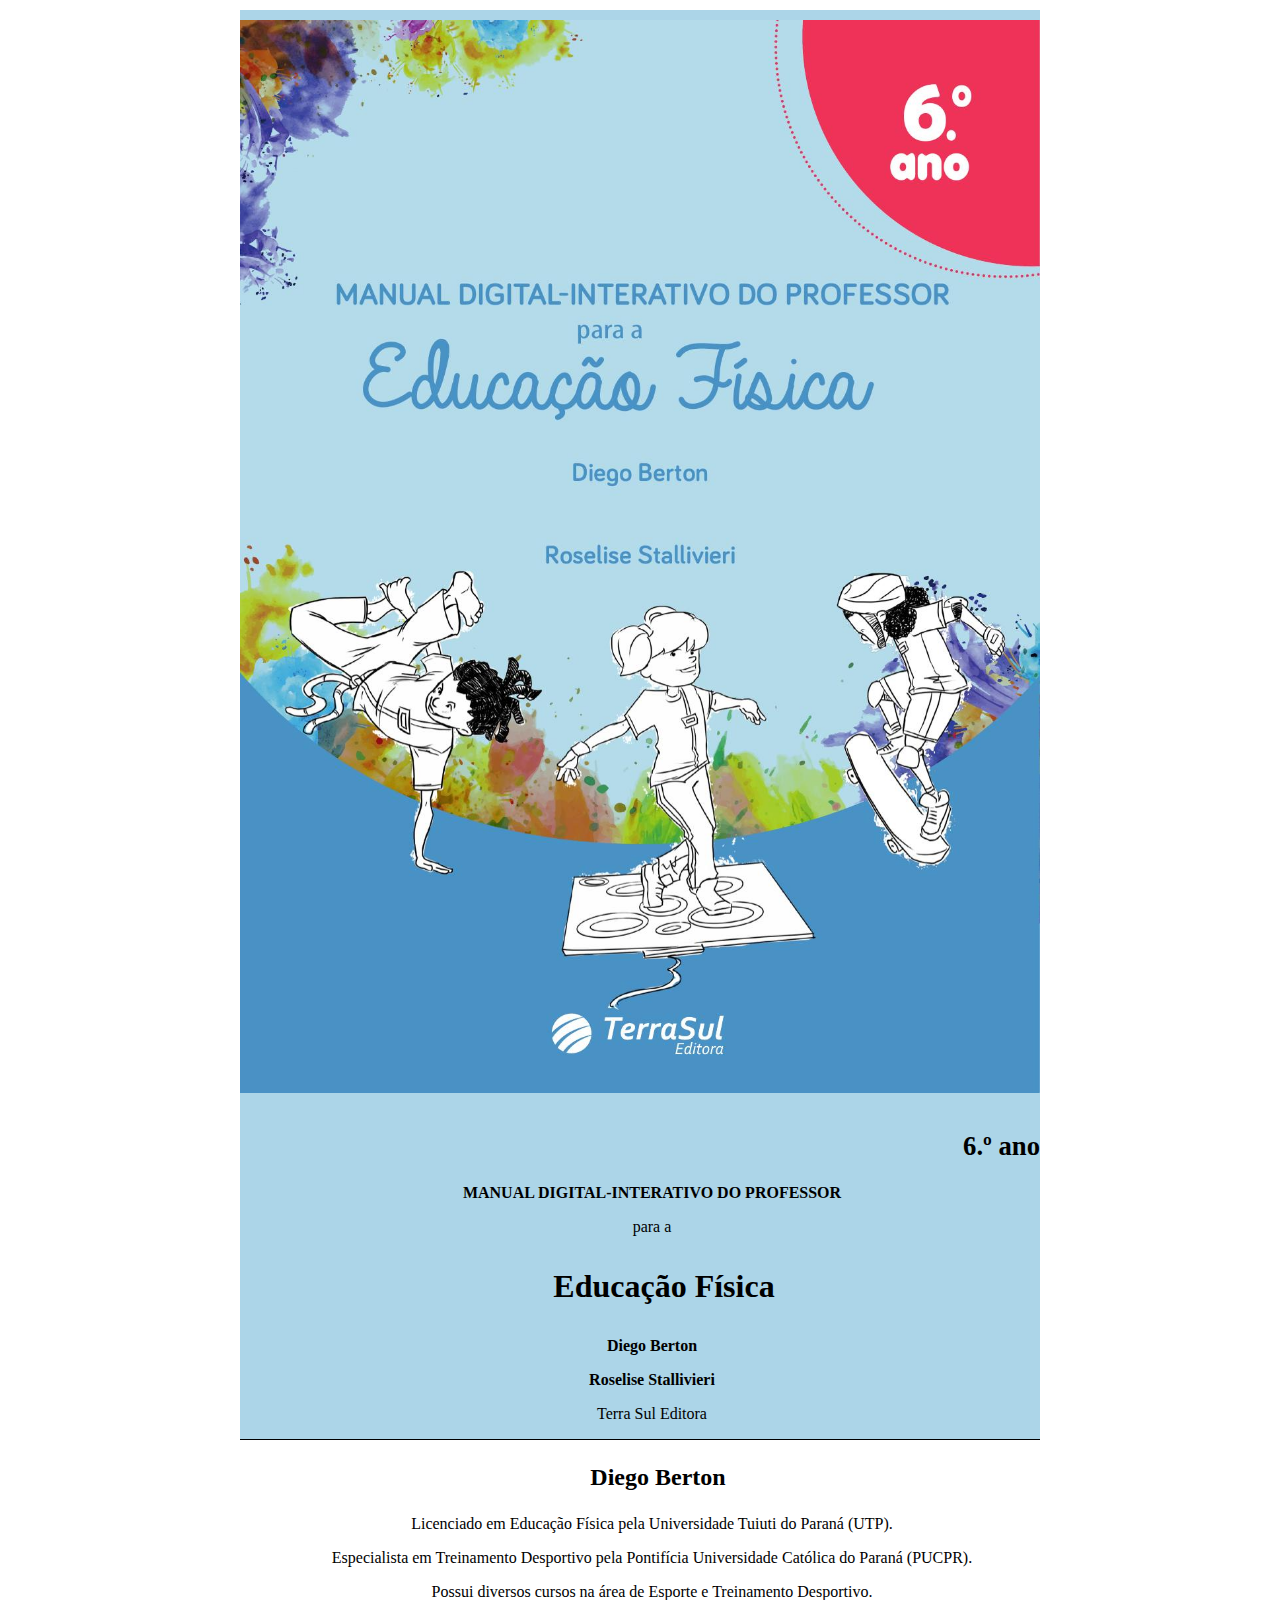
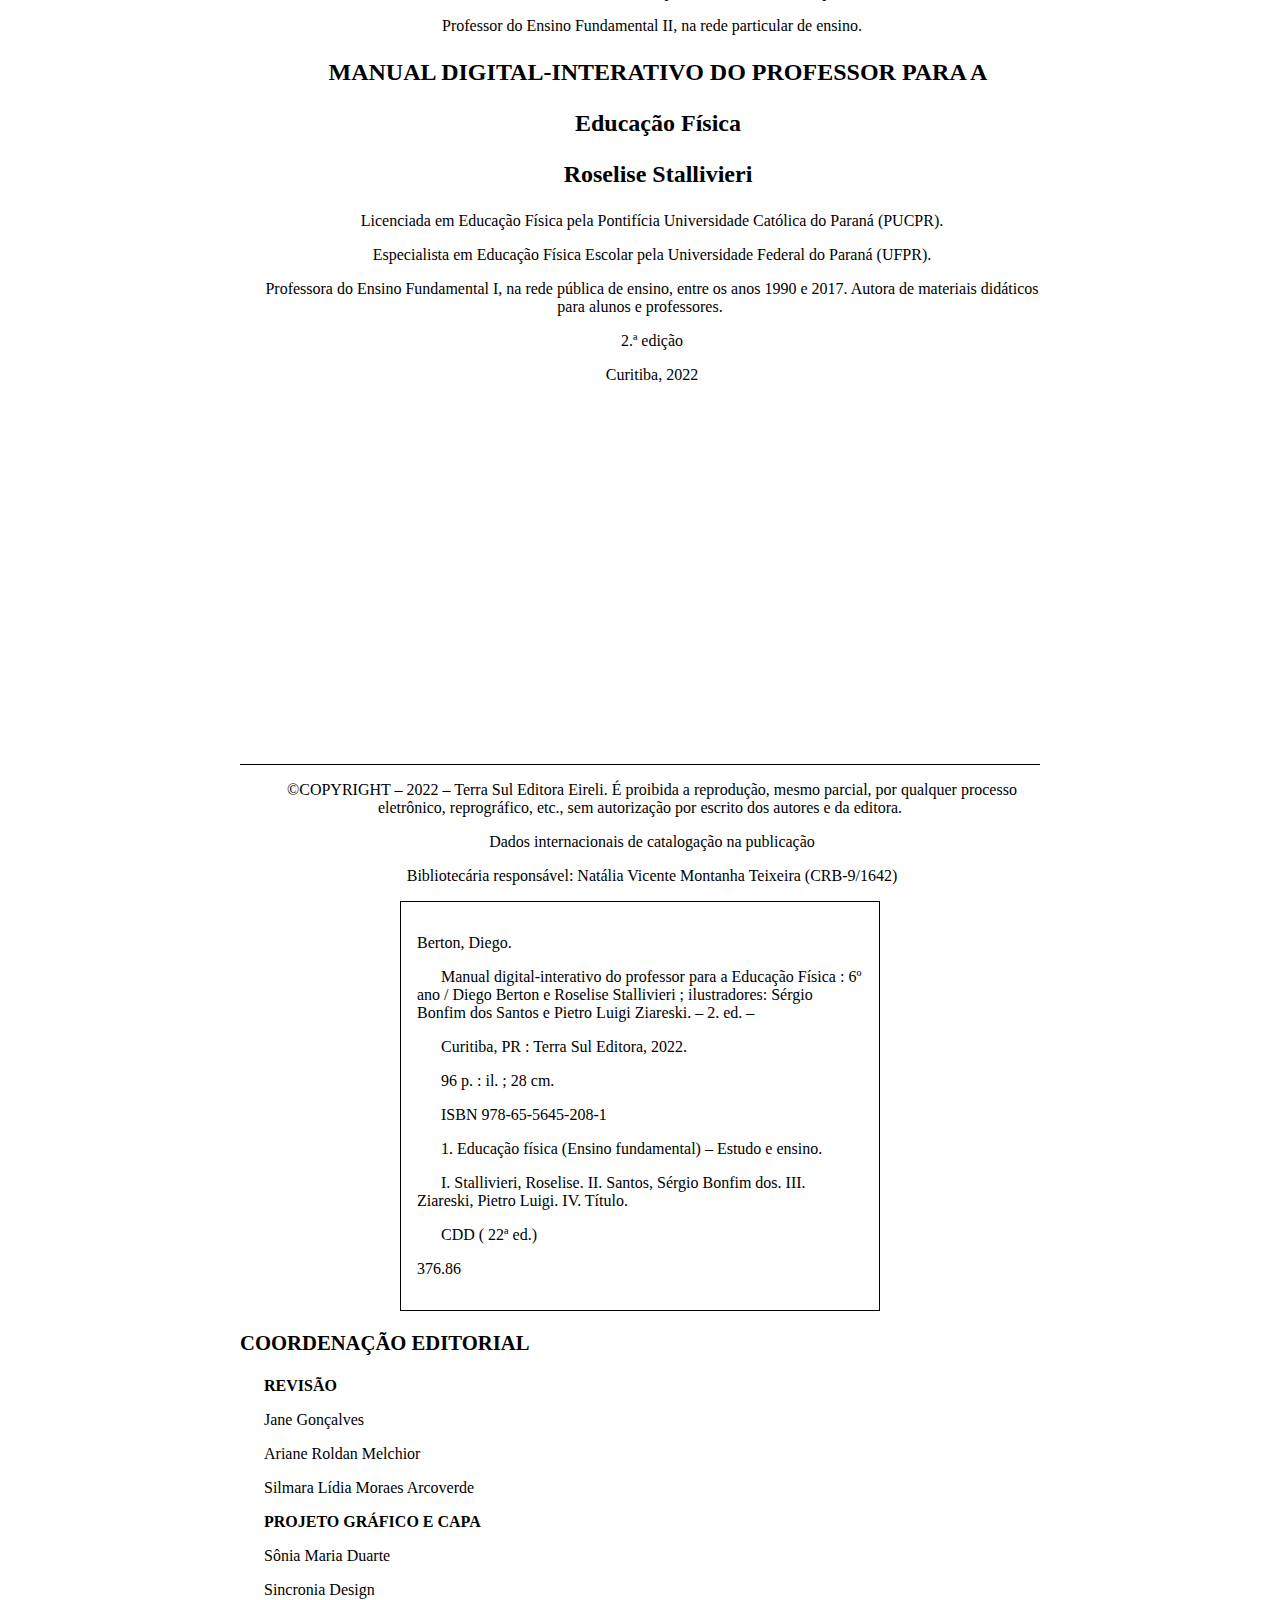
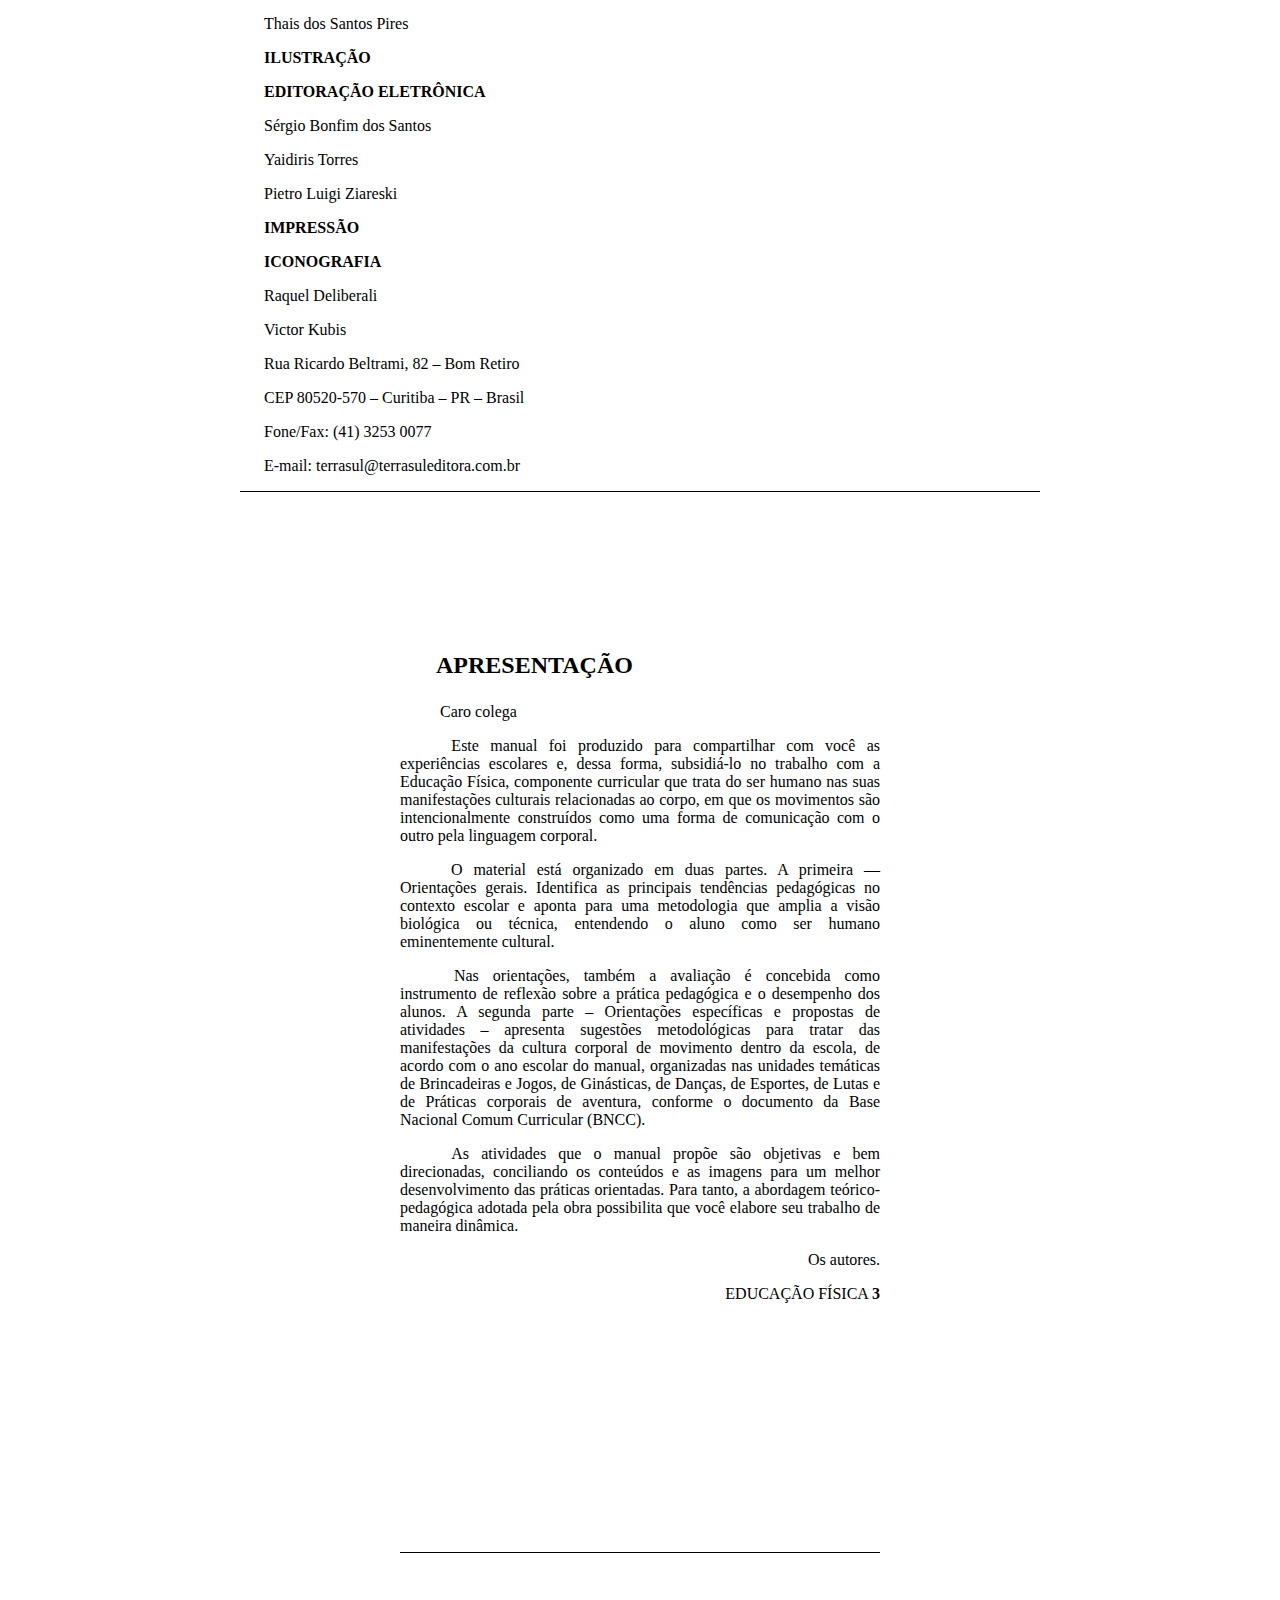
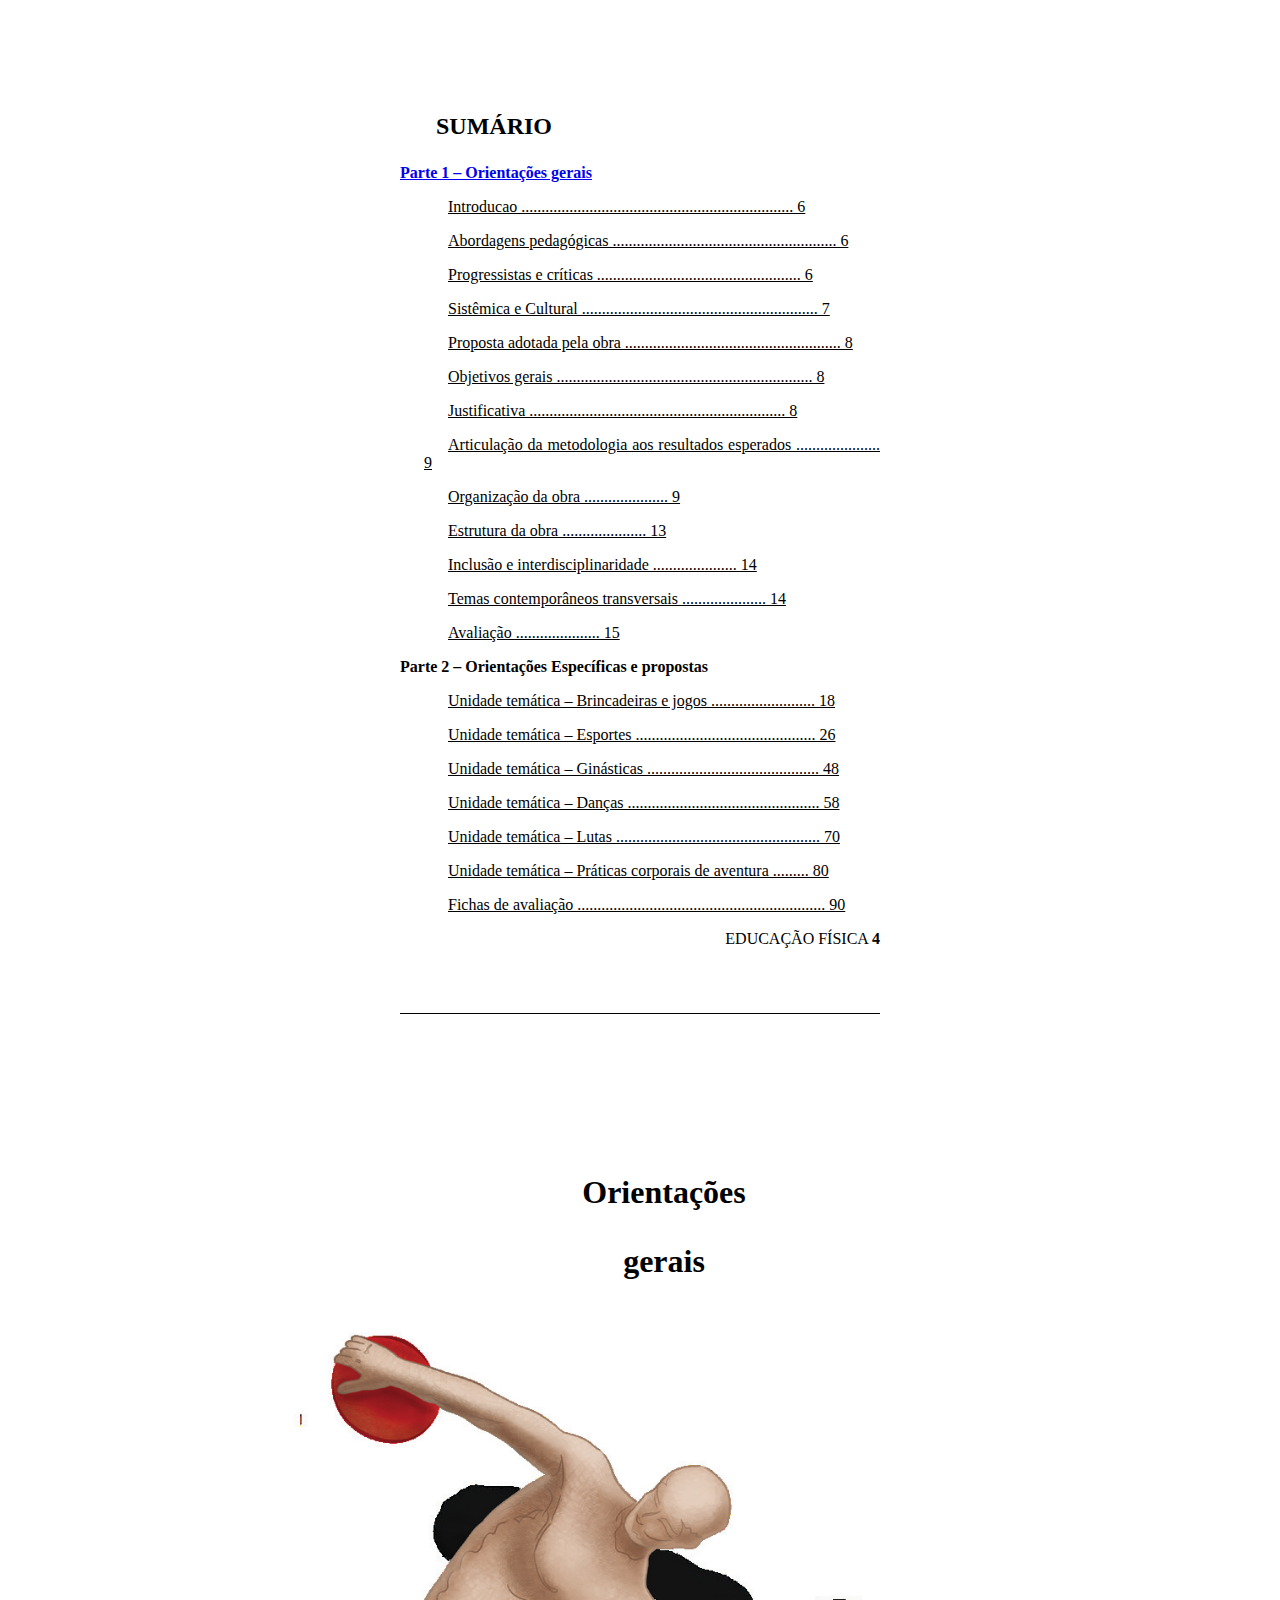
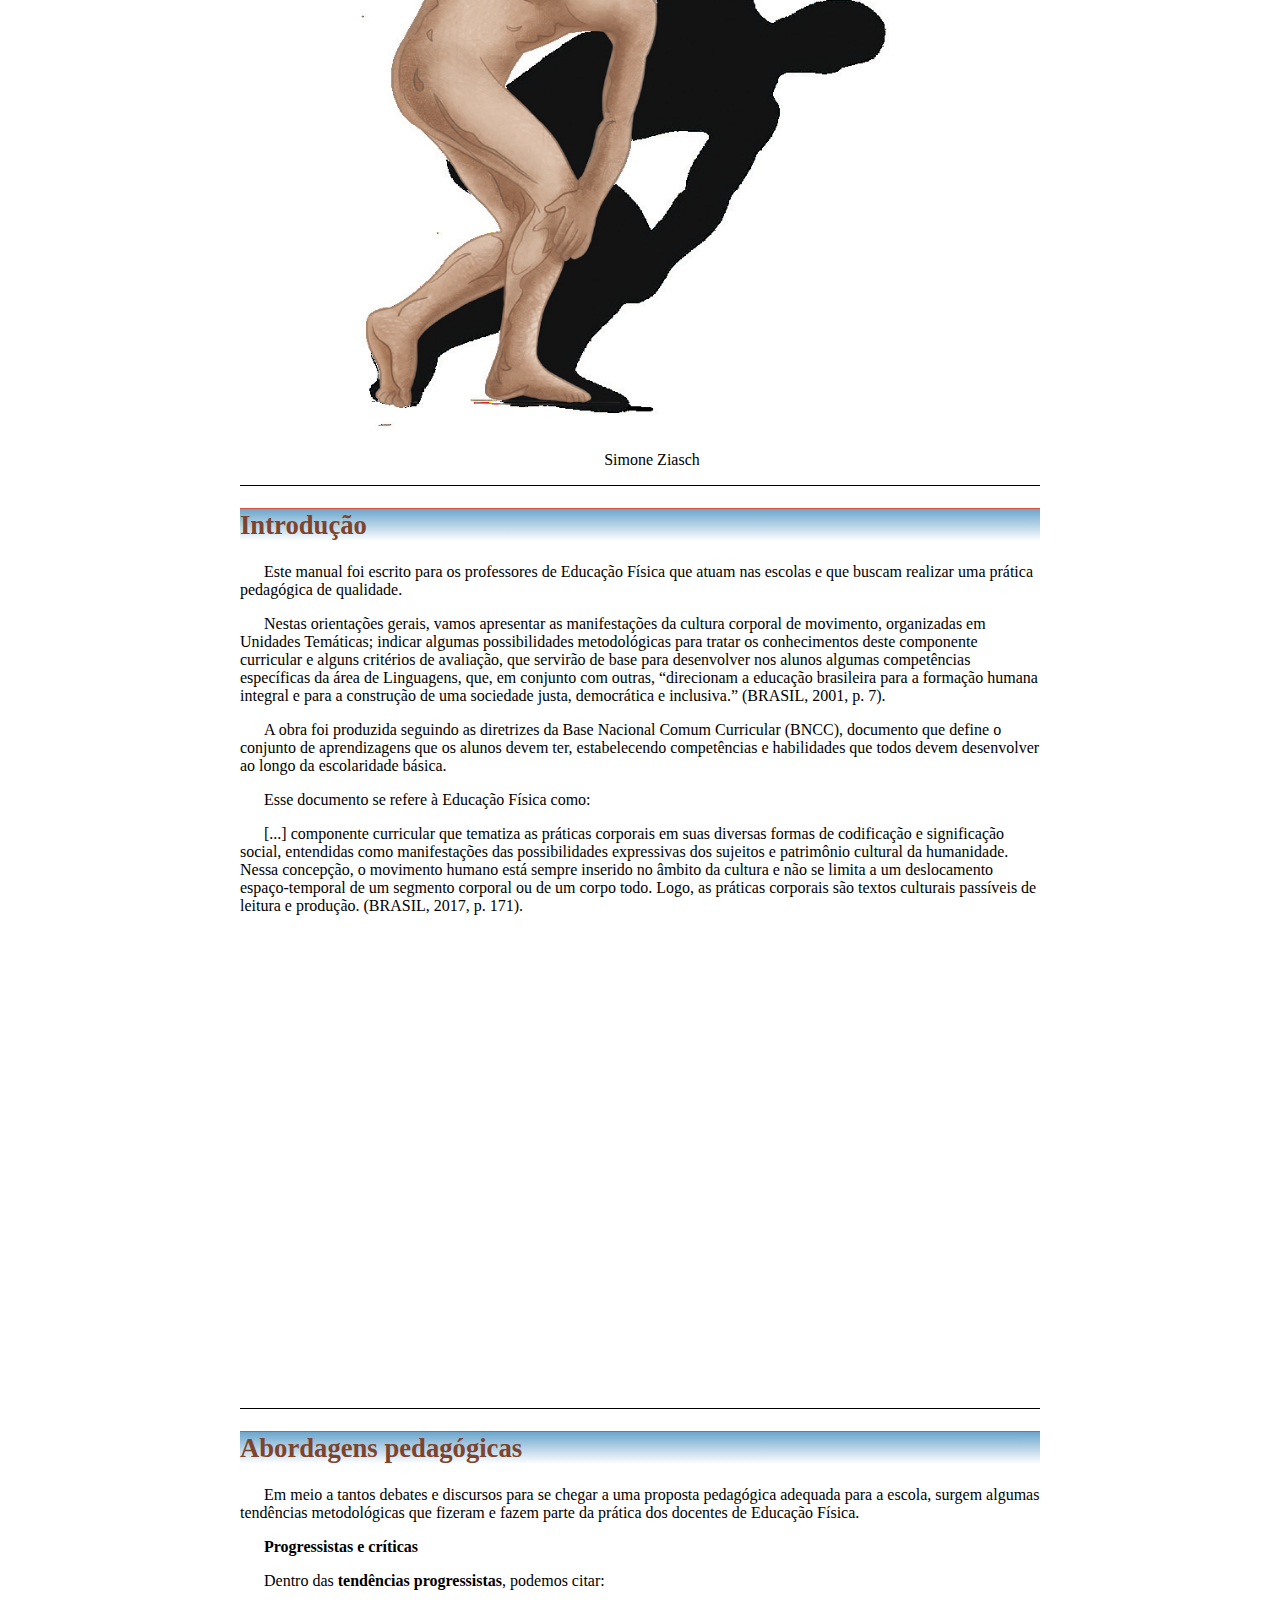
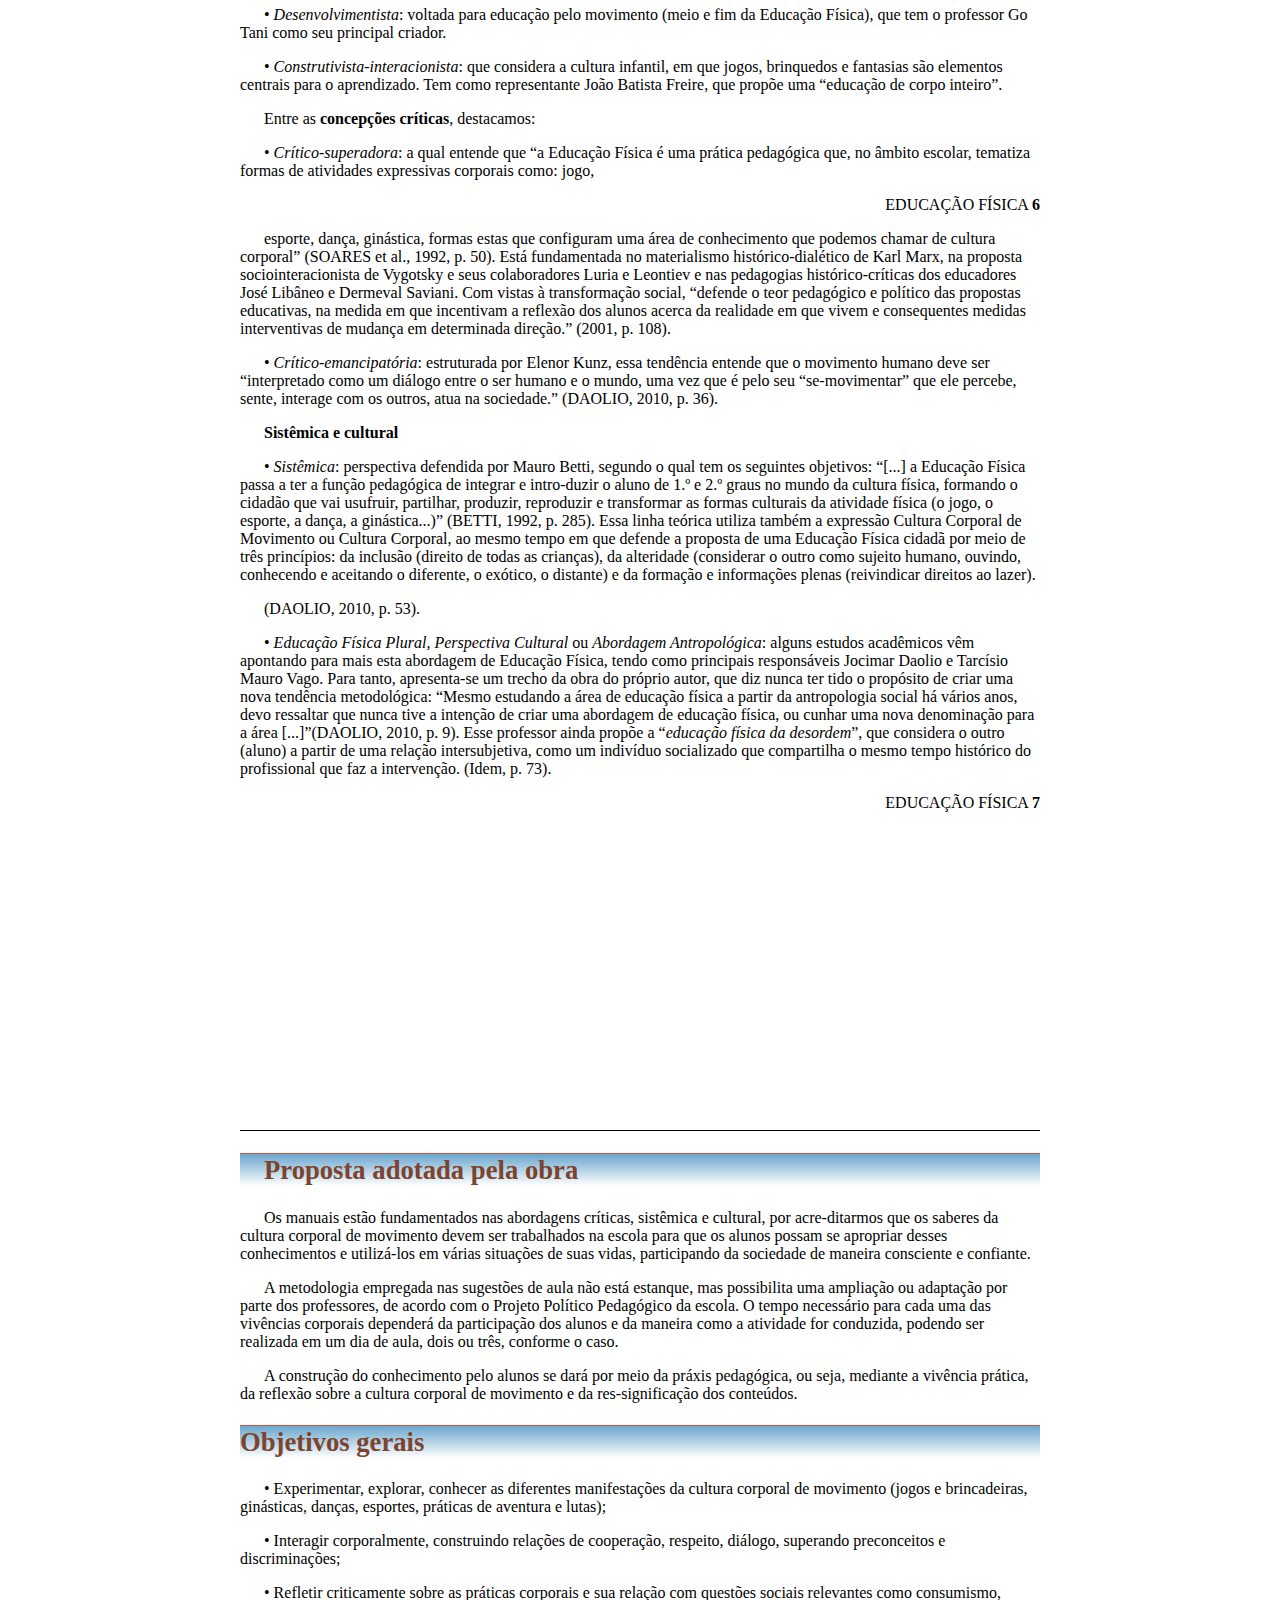
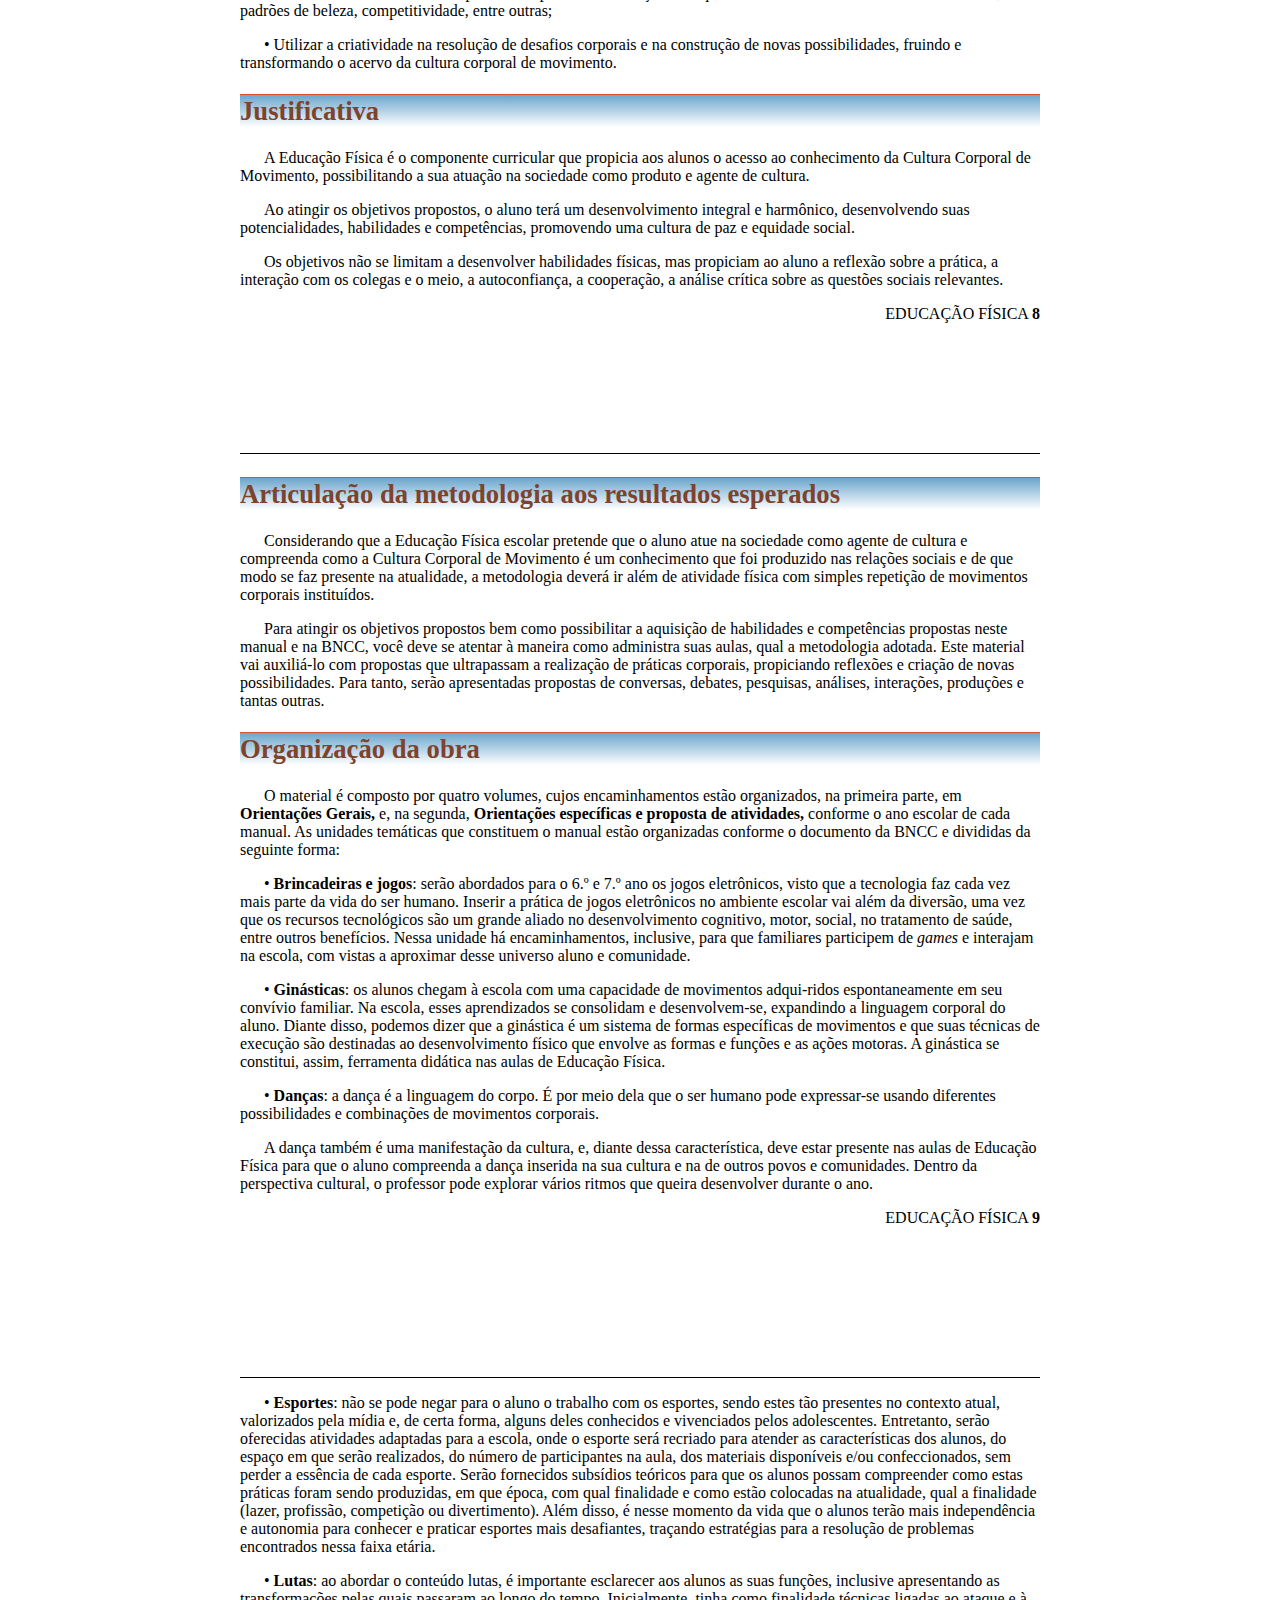
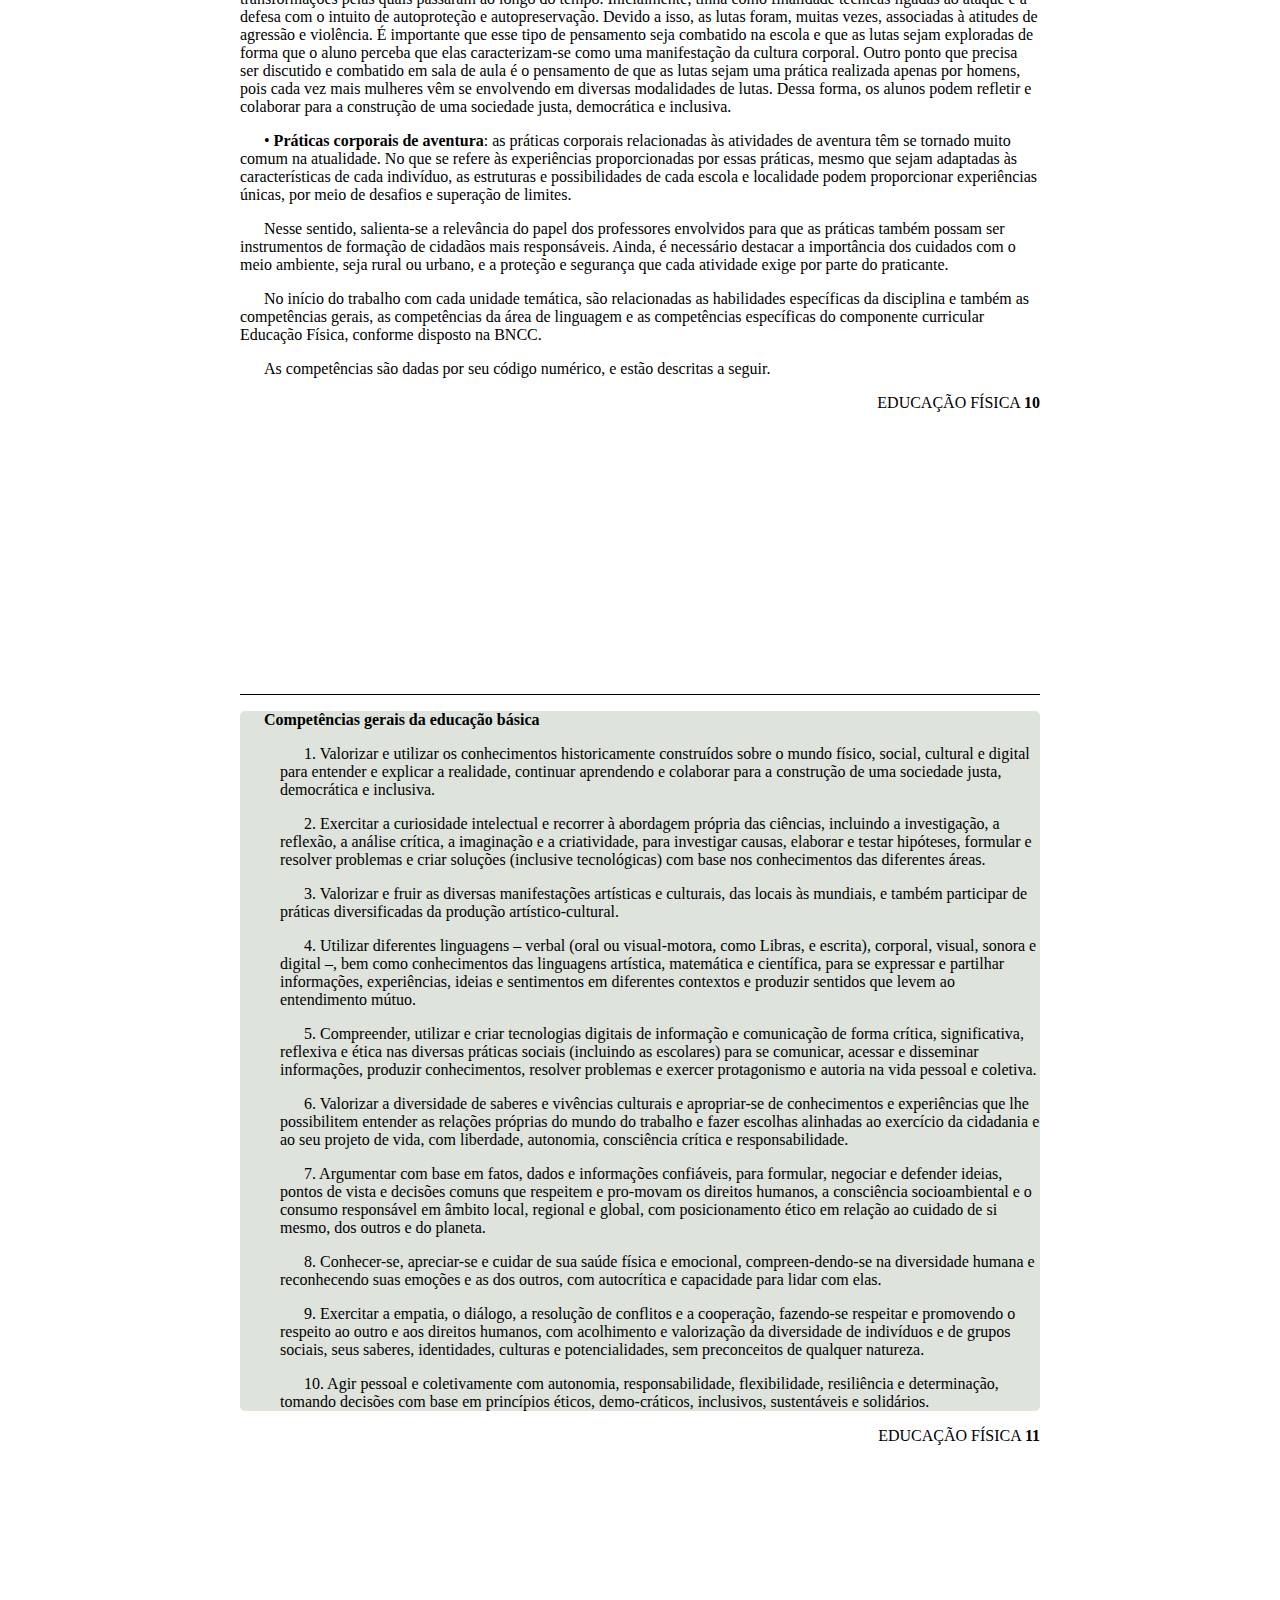
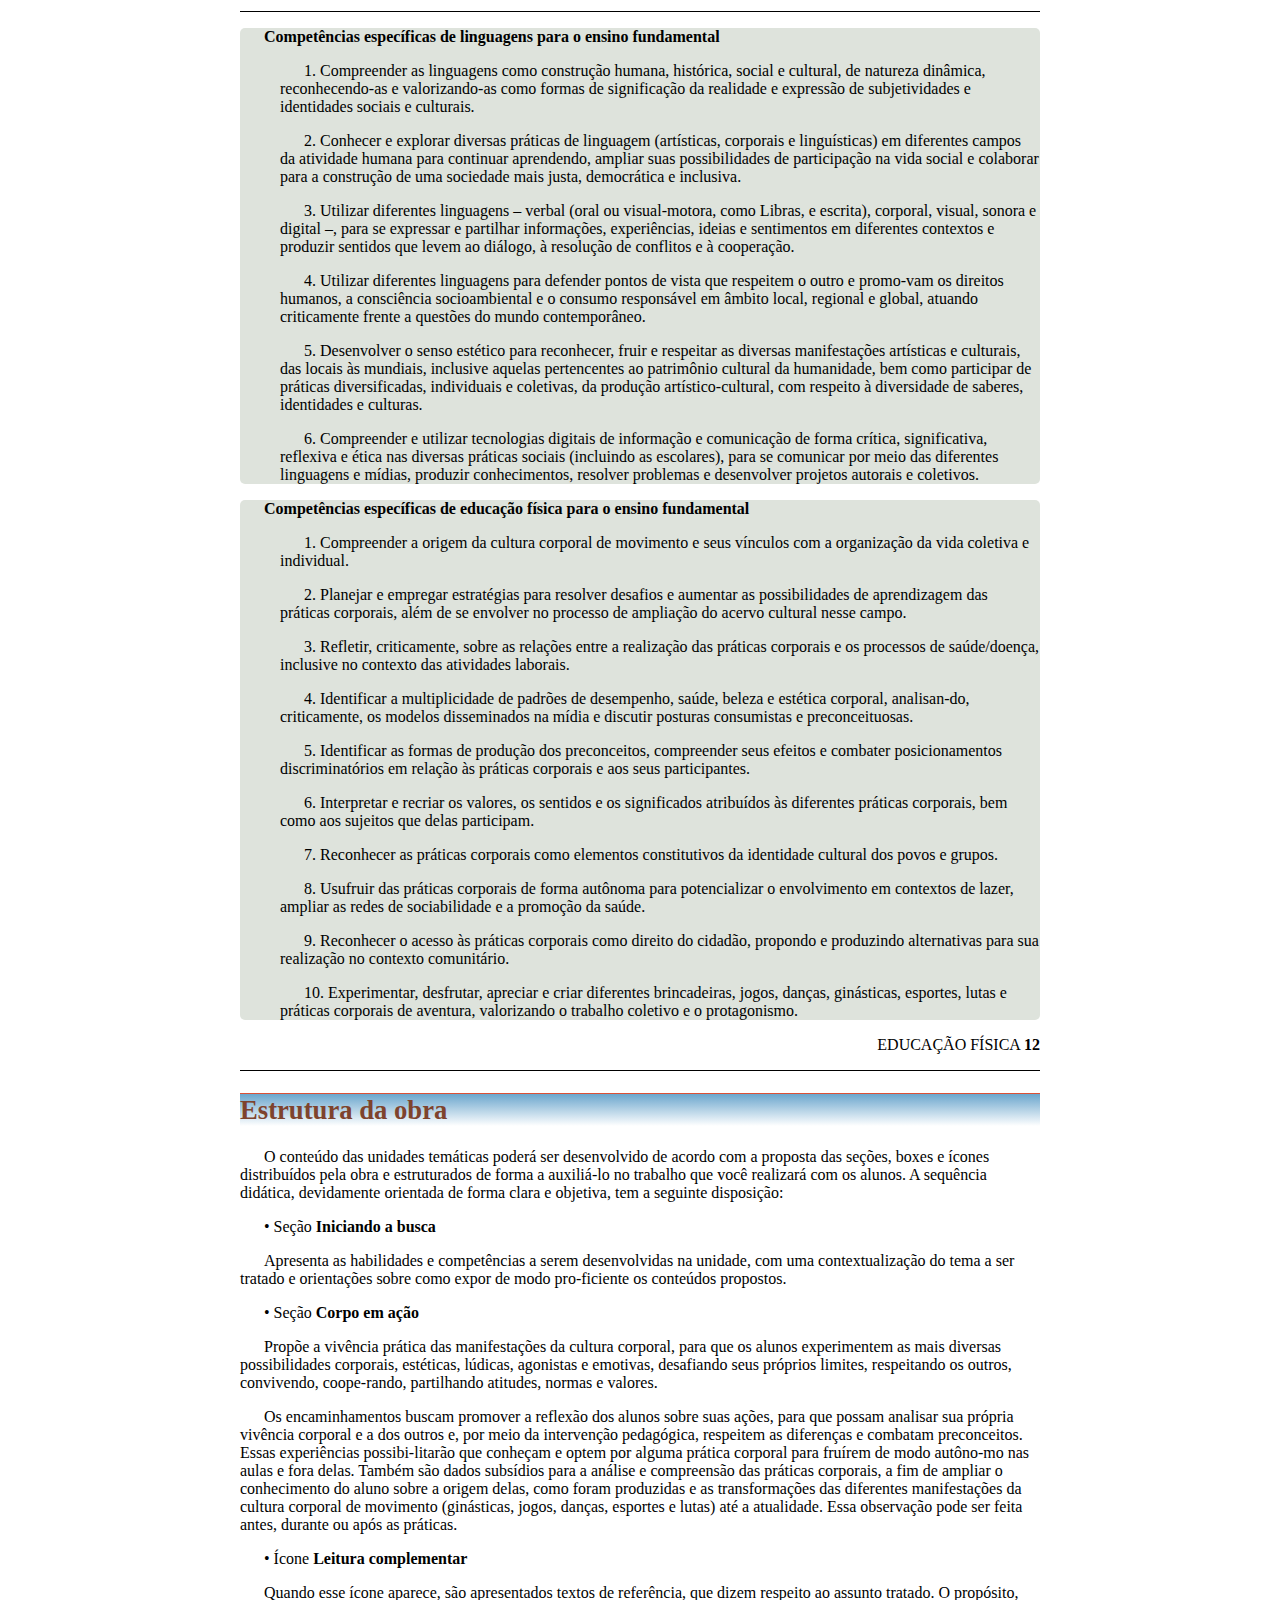
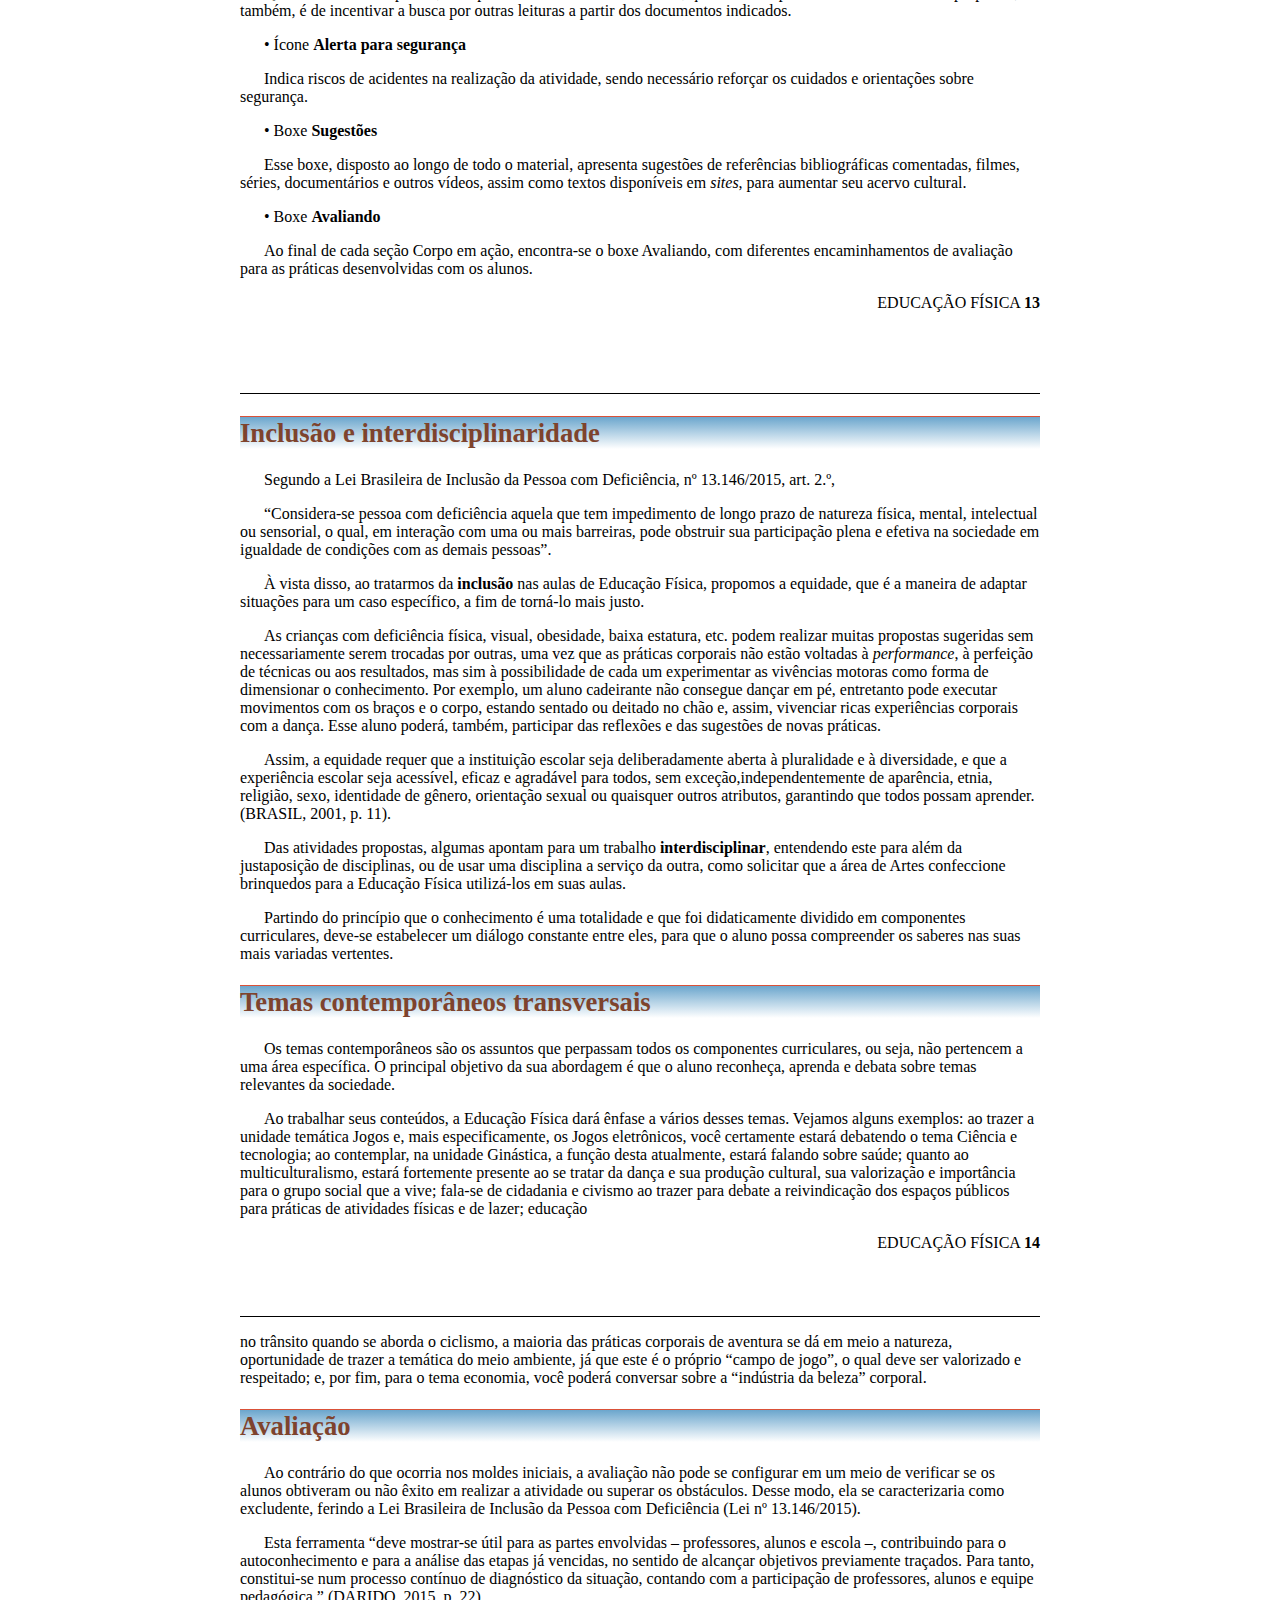
==== commit faa2eba6: "Ajustes" ====
--- a/index.html
+++ b/index.html
@@ -1,30 +1,30 @@
 <!DOCTYPE html>
-<html>
+<html role=document>
 
 <head>
   <meta charset="UTF-8" />
   <meta name="viewport" content="width=device-width, initial-scale=1.0" />
   <meta http-equiv="Content-Type" content="text/html;charset=utf-8" />
-  <link href="../EducacaoFisica6Ano/resources/styles/style.css" rel="stylesheet" type="text/css" />
+  <link href="resources/styles/style.css" rel="stylesheet" type="text/css" />
   <title>Manual do professor para a Educação Física - 6. ano</title>
 </head>
 
 <body>
-  <main id="calibre_link-0" class="container">
+  <main role="main" id="calibre_link-0" class="container">
     <section class="center page cover-background--blue">
-      <img class="cover" src="../EducacaoFisica6Ano/cover.jpg">
-      <h2 title="6.º, **ano**" class="calibre4 right">6.º ano</h2>
+      <img role=img class="cover" src="cover.jpg">
+      <h2 role=heading title="6.º, **ano**" class="calibre4 right">6.º ano</h2>
       <p class="calibre1">
         <b class="calibre3">MANUAL DIGITAL-INTERATIVO DO PROFESSOR</b>
       </p>
       <p class="calibre1">para a</p>
-      <h1 class="calibre1">Educação Física</h1>
+      <h1 role=heading class="calibre1">Educação Física</h1>
       <p class="calibre1"><b class="calibre3">Diego Berton</b></p>
       <p class="calibre1"><b class="calibre3">Roselise Stallivieri</b></p>
       <p class="calibre1">Terra Sul Editora</p>
     </section>
     <section class="center page 1">
-      <h2 class="calibre1 title--blue">
+      <h2 role=heading class="calibre1 title--blue">
         <b class="calibre3">Diego Berton</b>
       </h2>
       <p class="calibre1">
@@ -41,11 +41,11 @@
       <p class="calibre1">
         Professor do Ensino Fundamental II, na rede particular de ensino.
       </p>
-      <h2 class="calibre1 title--blue">
+      <h2 role=heading class="calibre1 title--blue">
         <b class="calibre3">MANUAL DIGITAL-INTERATIVO DO PROFESSOR PARA A</b>
       </h2>
-      <h2 class="calibre1 title--blue">Educação Física</h2>
-      <h2 class="calibre1 title--blue">
+      <h2 role=heading class="calibre1 title--blue">Educação Física</h2>
+      <h2 role=heading class="calibre1 title--blue">
         <b class="calibre3">Roselise Stallivieri</b>
       </h2>
       <p class="calibre1">
@@ -100,7 +100,7 @@
         <p class="calibre1">CDD ( 22ª ed.)</p>
         <p>376.86</p>
       </div>
-      <h3 class="titulocaixa">
+      <h3 role=heading class="titulocaixa">
         <b class="calibre5">COORDENAÇÃO EDITORIAL</b>
       </h3>
       <p class="calibre1"><b class="calibre3">REVISÃO</b></p>
@@ -128,7 +128,7 @@
       <p class="calibre1">E-mail: terrasul@terrasuleditora.com.br</p>
     </section>
     <section class="page 3 justify">
-      <h2 class="calibre1 title--brown">
+      <h2 role=heading class="calibre1 title--brown">
         <b class="calibre3">APRESENTAÇÃO</b>
       </h2>
       <p class="calibre1">&emsp;Caro colega</p>
@@ -170,91 +170,91 @@
     <section class="page 4 justify">
 
       <dl>
-        <h2 class="calibre1 title--brown"><b class="calibre3">SUMÁRIO</b></h2>
-        <dt>
+        <h2 role=heading class="calibre1 title--brown"><b class="calibre3">SUMÁRIO</b></h2>
+        <dt role="term">
           <b class="calibre3"> <a href="#orientacoesgerais">Parte 1 &ndash; Orientações gerais</a></b>
         </dt>
-        <dt>
+        <dt role="term">
           <a class="calibre1 par" href="#introducao">Introducao
             .................................................................... 6</a>
         </dt>
-        <dt>
+        <dt role="term">
           <a class="calibre1 par" href="#abordagens">Abordagens pedagógicas
             ........................................................ 6</a>
         </dt>
-        <dt>
+        <dt role="term">
           <a class="calibre1 par" href="#progressistas">Progressistas e críticas
             ................................................... 6</a>
         </dt>
-        <dt>
+        <dt role="term">
           <a class="calibre1 par" href="#sistemica">Sistêmica e Cultural
             ........................................................... 7</a>
         </dt>
-        <dt>
+        <dt role="term">
           <a class="calibre1 par" href="#proposta">Proposta adotada pela obra
             ...................................................... 8</a>
         </dt>
-        <dt>
+        <dt role="term">
           <a class="calibre1 par" href="#objetivos">Objetivos gerais
             ................................................................ 8 </a>
         </dt>
-        <dt>
+        <dt role="term">
           <a class="calibre1 par" href="justificativa">Justificativa
             ................................................................ 8 </a>
         </dt>
-        <dt>
+        <dt role="term">
           <a class="calibre1 par" href="#articulacao">Articulação da metodologia aos resultados esperados
             ..................... 9</a>
         </dt>
-        <dt>
+        <dt role="term">
           <a class="calibre1 par" href="#organizacao">Organização da obra ..................... 9</a>
         </dt>
-        <dt>
+        <dt role="term">
           <a class="calibre1 par" href="#estrutura">Estrutura da obra ..................... 13</a>
         </dt>
-        <dt>
+        <dt role="term">
           <a class="calibre1 par" href="#inclusao">Inclusão e interdisciplinaridade ..................... 14</a>
         </dt>
-        <dt>
+        <dt role="term">
           <a class="calibre1 par" href="#temas">Temas contemporâneos transversais ..................... 14</a>
         </dt>
-        <dt>
+        <dt role="term">
           <a class="calibre1 par" href="#Avaliação">Avaliação ..................... 15</a>
         </dt>
       </dl>
       <dl>
         <b class="calibre3">Parte 2 &ndash; Orientações Específicas e propostas
         </b>
-        <dt>
-          <a class="calibre1 par" href="../EducacaoFisica6Ano/content/part2-0-brincadeiras.html">Unidade temática
+        <dt role="term">
+          <a class="calibre1 par" href="content/part2-0-brincadeiras.html">Unidade temática
             &ndash; Brincadeiras e jogos
             .......................... 18</a>
         </dt>
-        <dt>
-          <a class="calibre1 par" href="../EducacaoFisica6Ano/content/part2-1-esportes.html">Unidade temática &ndash;
+        <dt role="term">
+          <a class="calibre1 par" href="content/part2-1-esportes.html">Unidade temática &ndash;
             Esportes
             ............................................. 26</a>
         </dt>
-        <dt>
-          <a class="calibre1 par" href="../EducacaoFisica6Ano/content/part2-2-ginasticas.html">Unidade temática &ndash;
+        <dt role="term">
+          <a class="calibre1 par" href="content/part2-2-ginasticas.html">Unidade temática &ndash;
             Ginásticas
             ........................................... 48</a>
         </dt>
-        <dt>
-          <a class="calibre1 par" href="../EducacaoFisica6Ano/content/part2-3-dancas.html">Unidade temática &ndash;
+        <dt role="term">
+          <a class="calibre1 par" href="content/part2-3-dancas.html">Unidade temática &ndash;
             Danças
             ................................................ 58</a>
         </dt>
-        <dt>
-          <a class="calibre1 par" href="../EducacaoFisica6Ano/content/part2-4-lutas.html">Unidade temática &ndash; Lutas
+        <dt role="term">
+          <a class="calibre1 par" href="content/part2-4-lutas.html">Unidade temática &ndash; Lutas
             ................................................... 70</a>
         </dt>
-        <dt>
-          <a class="calibre1 par" href="../EducacaoFisica6Ano/content/part2-5-aventuras.html">Unidade temática &ndash;
+        <dt role="term">
+          <a class="calibre1 par" href="content/part2-5-aventuras.html">Unidade temática &ndash;
             Práticas corporais de aventura ......... 80</a>
         </dt>
-        <dt>
-          <a class="calibre1 par" href="../EducacaoFisica6Ano/content/part2-6-avaliacao.html">Fichas de avaliação
+        <dt role="term">
+          <a class="calibre1 par" href="content/part2-6-avaliacao.html">Fichas de avaliação
             .............................................................. 90</a>
         </dt>
       </dl>
@@ -262,10 +262,10 @@
       <p class="calibre1 right">EDUCAÇÃO FÍSICA <b class="calibre3">4</b></p>
     </section>
     <section class="page 5 center" id="orientacoesgerais">
-      <h1 class="calibre1"><b class="calibre3">Orientações</b></h1>
-      <h1 class="calibre1"><b class="calibre3">gerais</b></h1>
-      <p class="calibre1">
-        <img src="../EducacaoFisica6Ano/resources/images/000153.png" alt="Estátua antiga segurando uma bola"
+      <h1 role=heading class="calibre1"><b class="calibre3">Orientações</b></h1>
+      <h1 role=heading class="calibre1"><b class="calibre3">gerais</b></h1>
+      <p class="calibre1">
+        <img role=img src="resources/images/000153.png" alt="Estátua antiga segurando uma bola"
           class="calibre2" />
       </p>
       <p class="calibre1">Simone Ziasch</p>
@@ -1045,7 +1045,7 @@
       <p class="calibre1 right">EDUCAÇÃO FÍSICA <b class="calibre3">15</b></p>
     </section>
     <section class="page 16">
-      <table style="
+      <table role="table" style="
             height: 100%;
             width: 100%;
             border: 1px solid black;
@@ -1060,14 +1060,14 @@
           <col />
           <col />
         </colgroup>
-        <tbody>
-          <tr>
-            <td class="center" colspan="7">
+        <tbody role="rowgroup">
+          <tr role="row">
+            <td role="cell" class="center" colspan="7">
               <strong> AVALIAÇÃO – 6.º ANO</strong>
             </td>
           </tr>
-          <tr>
-            <td class="center" colspan="7">
+          <tr role="row">
+            <td role="cell" class="center" colspan="7">
               <p>
                 Aluno(a):
                 _______________________________________________________ Turma:
@@ -1079,80 +1079,80 @@
               </p>
             </td>
           </tr>
-          <tr></tr>
-          <tr>
-            <td>CRITÉRIOS</td>
-            <td>BRINCADEIRAS E JOGOS</td>
-            <td>ESPORTES</td>
-            <td>GINÁSTICAS</td>
-            <td>DANÇAS</td>
-            <td>LUTAS</td>
-            <td>PRÁTICAS CORPORAIS DE AVENTURA</td>
+          <tr role="row"></tr>
+          <tr role="row">
+            <td role="cell">CRITÉRIOS</td>
+            <td role="cell">BRINCADEIRAS E JOGOS</td>
+            <td role="cell">ESPORTES</td>
+            <td role="cell">GINÁSTICAS</td>
+            <td role="cell">DANÇAS</td>
+            <td role="cell">LUTAS</td>
+            <td role="cell">PRÁTICAS CORPORAIS DE AVENTURA</td>
           </tr>
-          <tr>
-            <td>Vivenciei e desfrutei de novas modalidades.</td>
-            <td></td>
-            <td></td>
-            <td></td>
-            <td></td>
-            <td></td>
-            <td></td>
+          <tr role="row">
+            <td role="cell">Vivenciei e desfrutei de novas modalidades.</td>
+            <td role="cell"></td>
+            <td role="cell"></td>
+            <td role="cell"></td>
+            <td role="cell"></td>
+            <td role="cell"></td>
+            <td role="cell"></td>
           </tr>
-          <tr>
-            <td>Coopero com os colegas nas atividades.</td>
-            <td></td>
-            <td></td>
-            <td></td>
-            <td></td>
-            <td></td>
-            <td></td>
+          <tr role="row">
+            <td role="cell">Coopero com os colegas nas atividades.</td>
+            <td role="cell"></td>
+            <td role="cell"></td>
+            <td role="cell"></td>
+            <td role="cell"></td>
+            <td role="cell"></td>
+            <td role="cell"></td>
           </tr>
-          <tr>
-            <td>Respeito as limita&ccedil;&otilde;es de meus colegas.</td>
-            <td></td>
-            <td></td>
-            <td></td>
-            <td></td>
-            <td></td>
-            <td></td>
+          <tr role="row">
+            <td role="cell">Respeito as limita&ccedil;&otilde;es de meus colegas.</td>
+            <td role="cell"></td>
+            <td role="cell"></td>
+            <td role="cell"></td>
+            <td role="cell"></td>
+            <td role="cell"></td>
+            <td role="cell"></td>
           </tr>
-          <tr>
-            <td>Sou respeitado por meus colegas.</td>
-            <td></td>
-            <td></td>
-            <td></td>
-            <td></td>
-            <td></td>
-            <td></td>
+          <tr role="row">
+            <td role="cell">Sou respeitado por meus colegas.</td>
+            <td role="cell"></td>
+            <td role="cell"></td>
+            <td role="cell"></td>
+            <td role="cell"></td>
+            <td role="cell"></td>
+            <td role="cell"></td>
           </tr>
-          <tr>
-            <td>Aplico as regras espec&iacute;ficas de cada modalidade.</td>
-            <td></td>
-            <td></td>
-            <td></td>
-            <td></td>
-            <td></td>
-            <td></td>
+          <tr role="row">
+            <td role="cell">Aplico as regras espec&iacute;ficas de cada modalidade.</td>
+            <td role="cell"></td>
+            <td role="cell"></td>
+            <td role="cell"></td>
+            <td role="cell"></td>
+            <td role="cell"></td>
+            <td role="cell"></td>
           </tr>
-          <tr>
-            <td>Aprendi os conte&uacute;dos abordados.</td>
-            <td></td>
-            <td></td>
-            <td></td>
-            <td></td>
-            <td></td>
-            <td></td>
+          <tr role="row">
+            <td role="cell">Aprendi os conte&uacute;dos abordados.</td>
+            <td role="cell"></td>
+            <td role="cell"></td>
+            <td role="cell"></td>
+            <td role="cell"></td>
+            <td role="cell"></td>
+            <td role="cell"></td>
           </tr>
-          <tr>
-            <td>
+          <tr role="row">
+            <td role="cell">
               Evolu&iacute; e aprimorei os conte&uacute;dos que aprendi.
             </td>
-            <td></td>
-            <td></td>
-            <td></td>
-            <td></td>
-            <td></td>
-            <td></td>
+            <td role="cell"></td>
+            <td role="cell"></td>
+            <td role="cell"></td>
+            <td role="cell"></td>
+            <td role="cell"></td>
+            <td role="cell"></td>
           </tr>
         </tbody>
       </table>
--- a/resources/styles/style.css
+++ b/resources/styles/style.css
@@ -0,0 +1,313 @@
+@page {
+  margin-bottom: 5pt;
+  margin-top: 5pt;
+  margin-left: 20%;
+  margin-right: 20%;
+  page-break-before: always;
+}
+
+@font-face {
+  font-family: AvenirLTStd45Book;
+  src: url("AvenirLTStd45Book.otf");
+}
+
+html,
+body {
+  display: block;
+  font-size: 1em;
+  margin: 0;
+  margin-left: 10%;
+  margin-right: 10%;
+  margin-top: 0;
+  padding-left: 0;
+  padding-right: 0;
+  font-family: "AvenirLTStd45Book";
+  position: relative !important;
+}
+
+@media print {
+  .page {
+    height: auto;
+    border-bottom: 0;
+  }
+}
+
+.title--blue {
+  color: #4a91c5;
+}
+
+.title--brown {
+  color: #7e432d;
+}
+
+.title--brown--gradient {
+  border-top: #da5138 1px solid;
+  background: rgb(107, 166, 205);
+  background: linear-gradient(180deg,
+      rgba(107, 166, 205, 1) 0%,
+      rgba(255, 255, 255, 1) 100%);
+  color: #7e432d;
+}
+
+.page {
+  min-height: 100vh;
+  border-bottom: 1px solid black;
+}
+
+.pointer {
+  cursor: pointer;
+}
+
+.cover-background--blue {
+  background-color: #acd5e8;
+}
+
+.background--blue {
+  border-radius: 5px;
+  background-color: #dee3dc;
+}
+
+.background--yellow {
+  background-color: #fef7d4;
+}
+
+.background--salmon {
+  background-color: #f8d6c7;
+}
+
+.center-center {
+  display: flex;
+  flex-direction: column;
+  justify-content: center;
+  align-items: center;
+}
+
+.center {
+  text-align: center;
+}
+
+.right {
+  text-align: right;
+}
+
+.box {
+  margin: 0 160px;
+  padding: 16px;
+  border: 1px solid black;
+}
+
+.box--yellow {
+  padding: 16px;
+  border: 1px solid yellow;
+}
+
+.two-blocks-right {
+  display: grid;
+  grid-template-columns: 1fr minmax(150px, 15%);
+}
+
+.two-blocks-left {
+  display: grid;
+  grid-template-columns: minmax(250px, 25%) 1fr;
+}
+
+.justify {
+  text-align: justify;
+  text-justify: inter-word;
+  margin: 10rem;
+}
+
+.padding1 {
+  padding: 16px;
+}
+
+.margin1 {
+  margin: 0 1rem;
+}
+
+.calibre0 {
+  display: block;
+  margin-bottom: 1em;
+  margin-left: 0;
+  margin-right: 0;
+  margin-top: 1em;
+  text-indent: 0em;
+}
+.calibre1 {
+  display: block;
+  color: black;
+  margin-bottom: 1em;
+  margin-left: 0;
+  margin-right: 0;
+  margin-top: 1em;
+  text-indent: 1.5em;
+}
+
+.calibre2 {
+  height: auto;
+  width: auto;
+  display: block;
+  max-width: 100%;
+}
+
+.image-responsive {
+  width: 100%;
+  height: auto;
+
+}
+
+.calibre3 {
+  font-weight: bold;
+}
+
+.calibre4 {
+  display: block;
+  font-size: 1.66667em;
+  font-weight: bold;
+  line-height: 1.2;
+  margin-bottom: 0.83em;
+  margin-left: 0;
+  margin-right: 0;
+  margin-top: 0.83em;
+  page-break-before: always;
+}
+
+.calibre5 {
+  font-weight: bold;
+  line-height: 1.2;
+}
+
+.italico {
+  font-style: italic;
+}
+
+.calibre7 {
+  text-align: center;
+  text-align-last: center;
+}
+
+.calibre8 {
+  text-align: left;
+}
+
+.calibre9 {
+  background-color: #4a91c5;
+  shape-margin: 5%;
+  border-radius: 5%;
+}
+
+.respostas {
+  color: darkviolet;
+}
+
+.paginacao {
+  text-align: right;
+  page-break-before: auto;
+}
+
+.titulocaixa {
+  display: block;
+  font-size: 1.29167em;
+  font-weight: bold;
+  line-height: 1.2;
+  margin-bottom: 1em;
+  margin-left: 0;
+  margin-right: 0;
+  margin-top: 1em;
+}
+
+.blocoreferencia {
+  background-color: #4a91c5;
+  text-align: right;
+  padding-right: 0%;
+  margin-left: 75px;
+  margin-right: 0px;
+}
+
+.horizontal {
+  writing-mode: vertical-rl;
+  text-align: center;
+  font-size: 80%;
+}
+
+.imagemparalela {
+  min-width: 80%;
+  height: auto;
+}
+
+.referenciaparalela {
+  text-align: center;
+  color: #7e432d;
+}
+
+.paralelo {
+  display: flex;
+  /* min-width: 80%; */
+  margin: auto;
+}
+
+.par{
+  text-indent: 1.5em;
+  margin-left: 1.5em;
+}
+
+.blocoleituracomplementar {
+  background-color: #4a91c5;
+  border-radius: 1%;
+}
+
+.tituloleituracomplemental {
+  color: #4a91c5;
+}
+
+.barralateral {
+  text-align: right;
+  width: 30rem;
+  background-color: #acd5e8;
+}
+
+.blocoorganizando {
+  background-color: #f8d6c7;
+  border-color: yellow;
+}
+.grid2,
+.grid3 {
+  display: grid;
+  grid-template-columns: repeat(2, 1fr);
+  gap: 50px;
+}
+.d-flex {
+  display: flex;
+  align-items: center;
+  gap: 20px;
+}
+.container {
+  margin: 10px auto;
+  width: 800px;
+}
+.cover {
+  margin: 10px auto;
+  width: 800px;
+}
+.pg {
+  padding: 4px;
+  background:rgb(241, 135, 22);
+  display: inline-block;
+  border-radius: 10px;
+  color: #fff;
+  page-break-before: auto;
+  text-align: right;
+  text-align-last: right;
+  align-self: right;
+}
+li {
+  color: #7e432d;
+  list-style-type: "•";
+  margin-left: 2em;
+}
+.interacao{
+  /*background-color: dimgray;*/
+}
+.interacao:hover {
+  opacity: 0.2;
+}